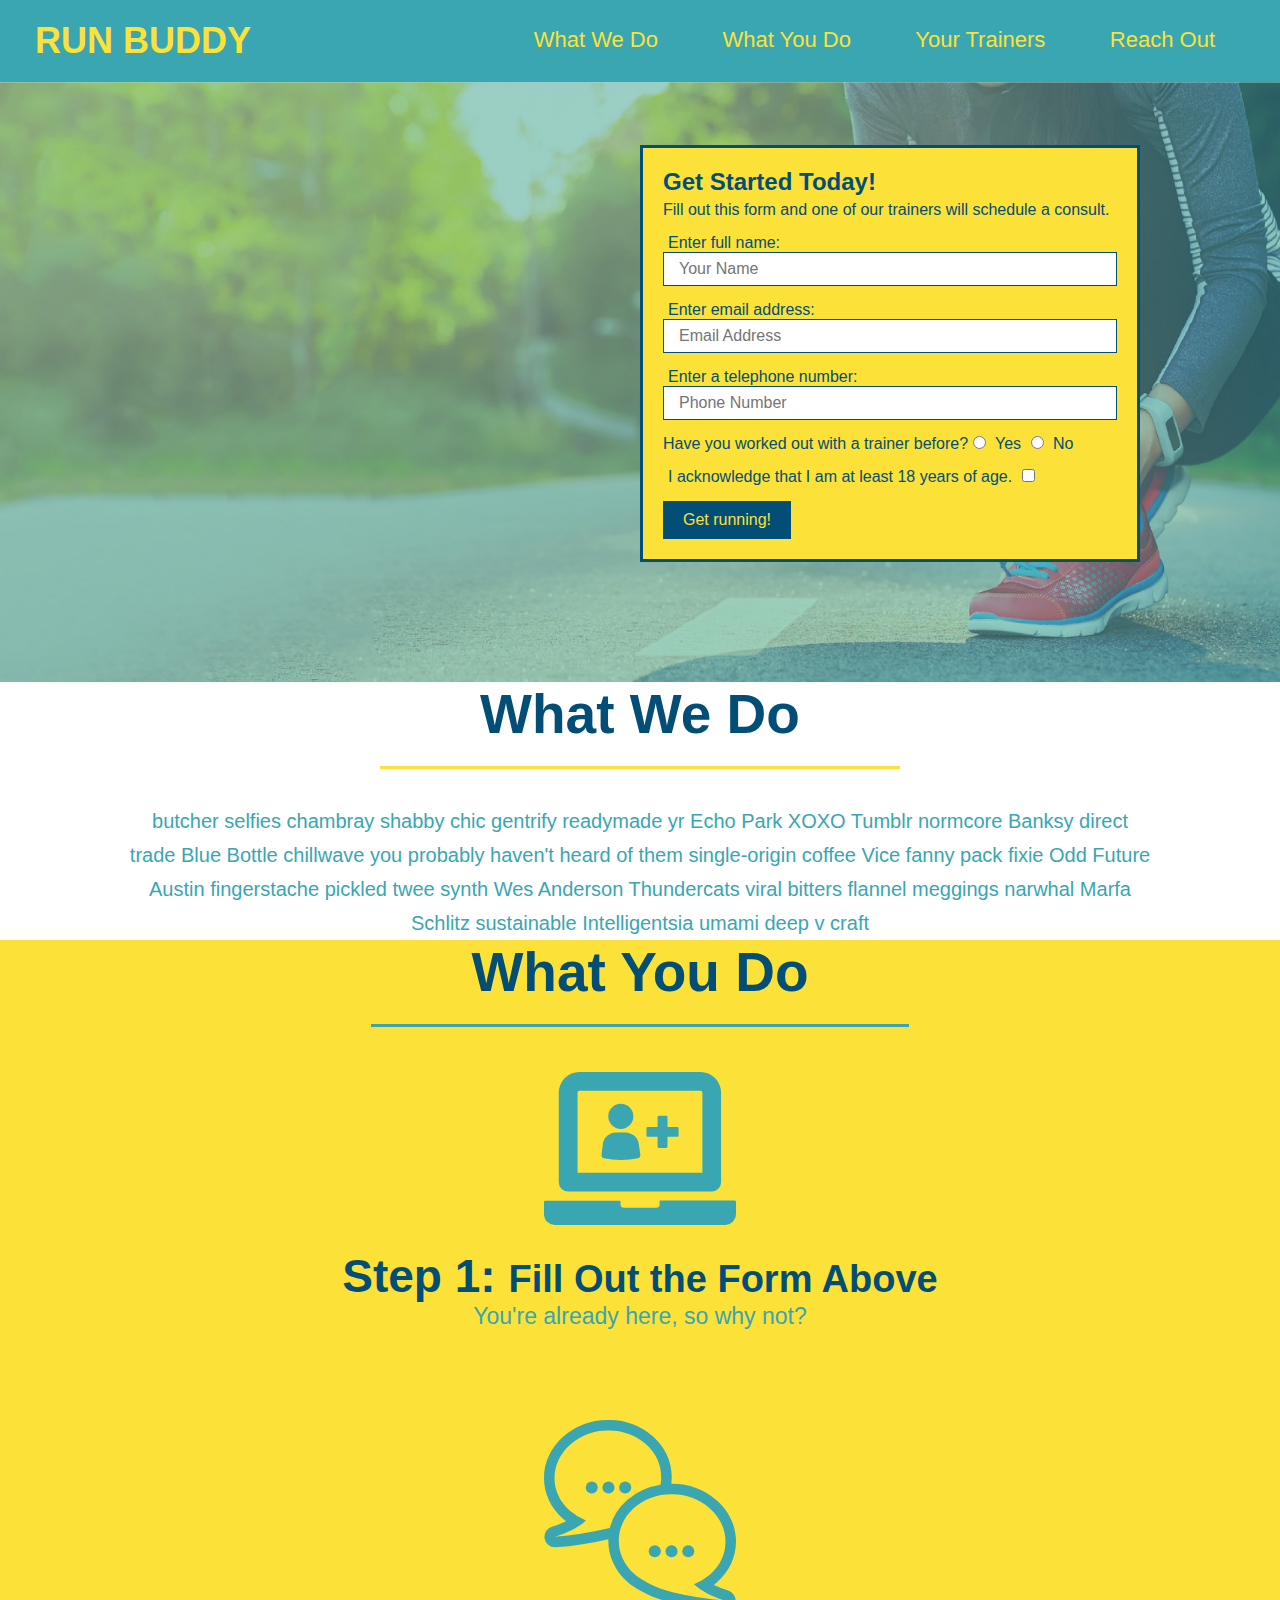
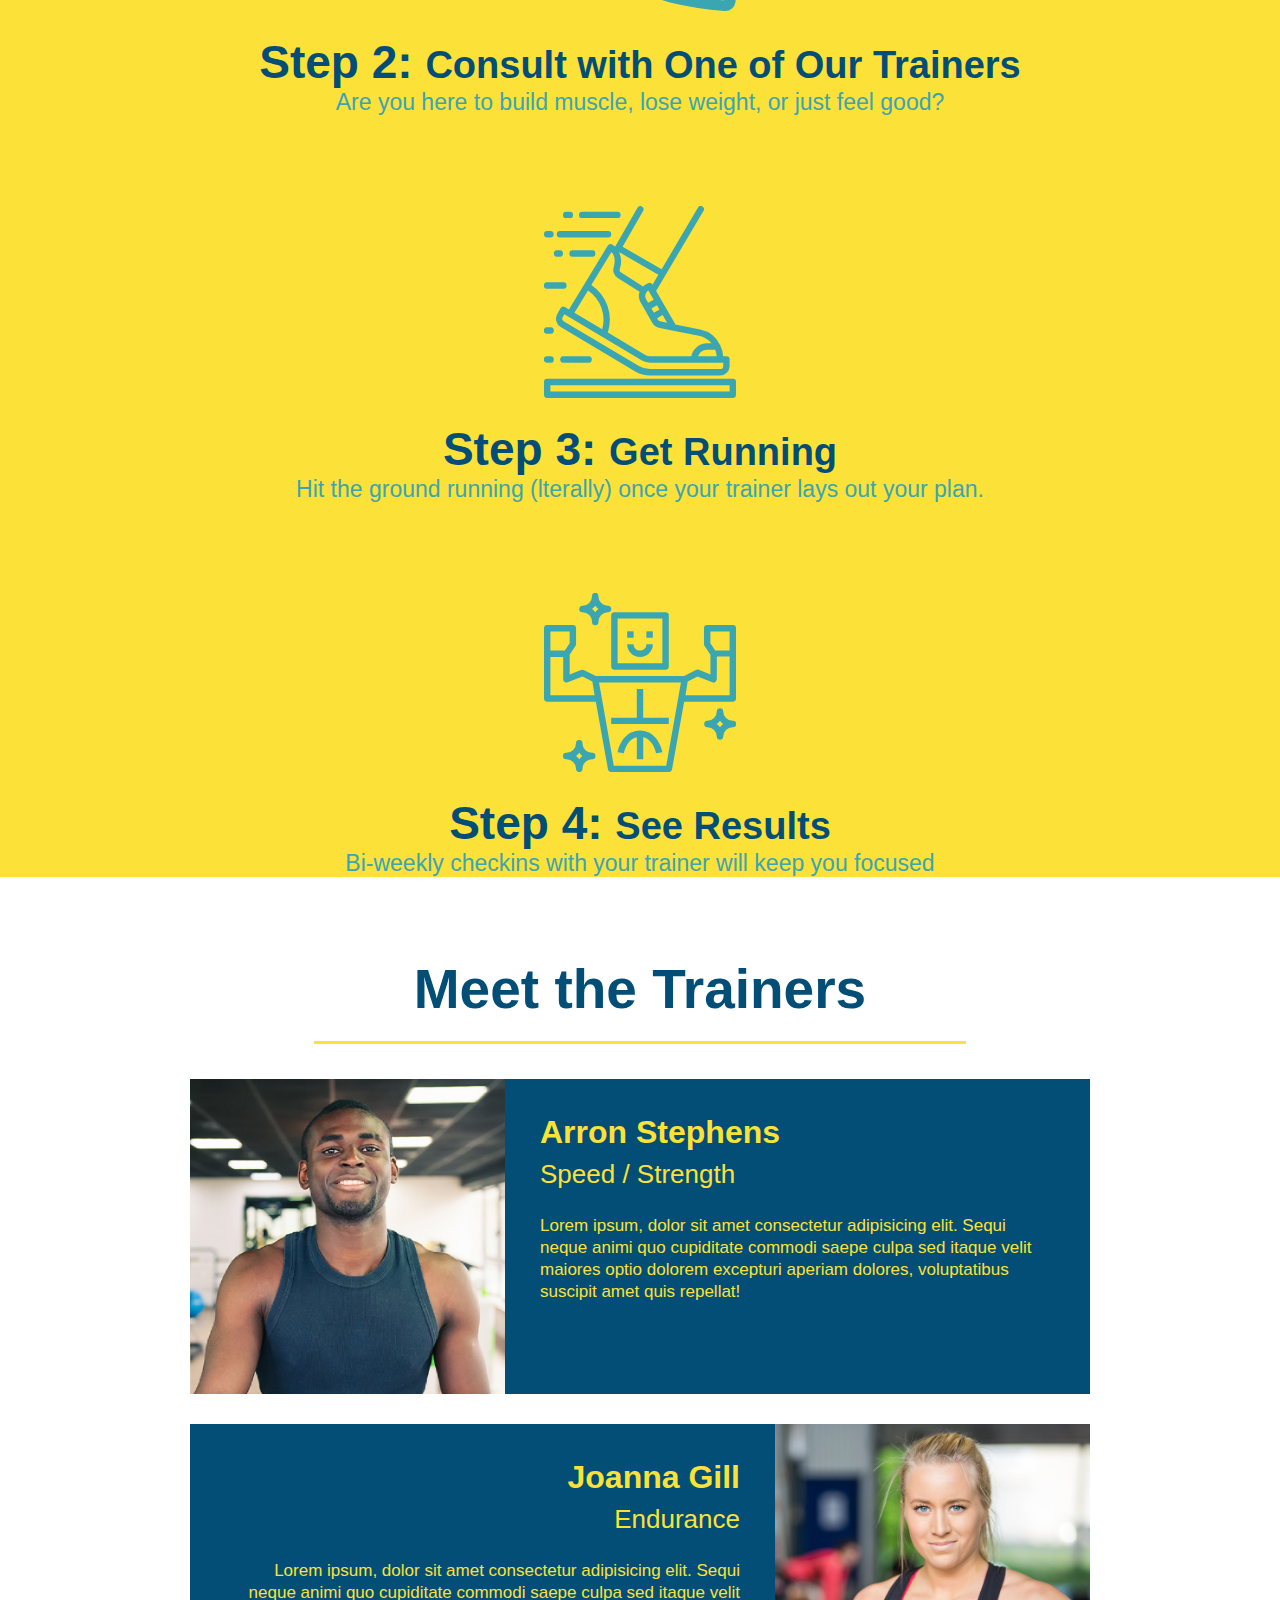
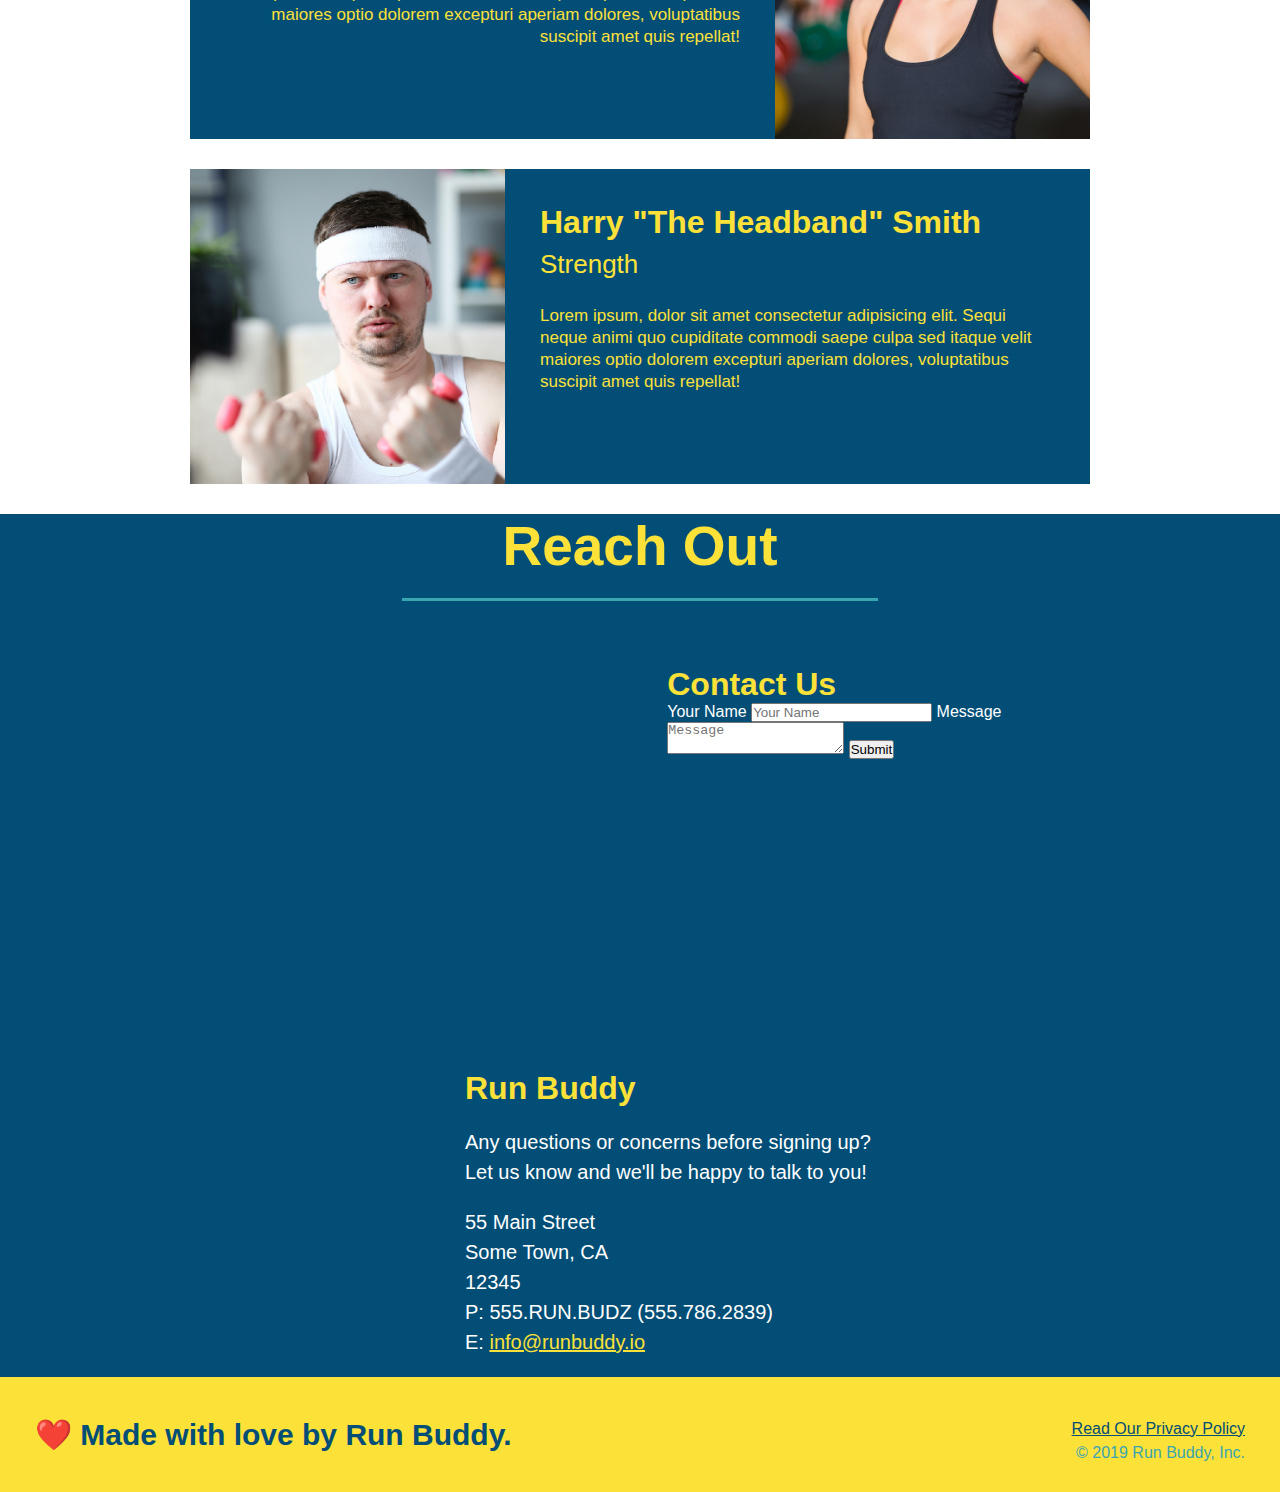
==== index.html @ d8ed541e "add contact form" ====
<!DOCTYPE html>
<html lang="en">

<head>
  <meta charset="UTF-8" />
  <title>Run Buddy</title>
  <link rel="stylesheet" href="assets/css/style.css" />
</head>

<body>
  <!-- navigation -->
  <header>
    <h1>
      <a href="/">
        RUN BUDDY
      </a>
    </h1>
    <nav>
      <!-- Unordered list element -->
      <ul>
        <!-- List item element-->
        <li>
          <!-- Anchor element -->
          <a href="#what-we-do">What We Do</a>
        </li>
        <li>
          <a href="#what-you-do">What You Do</a>
        </li>
        <li>
          <a href="#your-trainers">Your Trainers</a>
        </li>
        <li>
          <a href="#reach-out">Reach Out</a>
        </li>
      </ul>
    </nav>
  </header>

  <!-- hero section -->
  <section class="hero">
    <div class="hero-form">
      <h3>Get Started Today!</h3>
      <p>Fill out this form and one of our trainers will schedule a consult.</p>
      <form>
        <label for="name">Enter full name:</label>
        <input type="text" placeholder="Your Name" name="name" id="name" class="form-input" />
        <label for="email">Enter email address:</label>
        <input type="text" placeholder="Email Address" name="email" id="email" class="form-input" />
        <label for="phone">Enter a telephone number:</label>
        <input type="text" placeholder="Phone Number" name="phone" id="phone" class="form-input" />
        <p>
          Have you worked out with a trainer before?
          <input type="radio" name="trainer-confirm" id="trainer-yes" />
          <label for="trainer-yes">Yes</label>
          <input type="radio" name="trainer-confirm" id="trainer-no" />
          <label for="trainer-no">No</label>
        </p>
        <p>
          <label for="checkbox">
            I acknowledge that I am at least 18 years of age.
          </label>
          <input type="checkbox" name="age-confirm" id="checkbox" />
        </p>
        <button type="submit">
          Get running!
        </button>
      </form>
    </div>
  </section>
  <!-- end hero -->

  <!-- "what we do" section-->
  <section id="what-we-do" class="intro">
    <h2 class="section-title primary-border">What We Do</h2>
    <p>
      butcher selfies chambray shabby chic gentrify readymade yr Echo Park XOXO Tumblr normcore Banksy direct trade
      Blue Bottle chillwave you probably haven't heard of them single-origin coffee Vice fanny pack fixie Odd Future
      Austin fingerstache pickled twee synth Wes Anderson Thundercats viral bitters flannel meggings narwhal Marfa
      Schlitz sustainable Intelligentsia umami deep v craft
    </p>
  </section>

  <!-- "what you do" section-->
  <section id="what-you-do" class="steps">
    <h2 class="section-title secondary-border">What You Do</h2>

    <div>
      <img src="./assets/images/01-04-svgs/step-1.svg" alt="" />
      <h3>Step 1: <span>Fill Out the Form Above</span></h3>
      <p>You're already here, so why not?</p>
    </div>

    <div>
      <img src="./assets/images/01-04-svgs/step-2.svg" alt="">
      <h3>Step 2: <span>Consult with One of Our Trainers</span></h3>
      <p>Are you here to build muscle, lose weight, or just feel good?</p>
    </div>

    <div>
      <img src="./assets/images/01-04-svgs/step-3.svg" alt="">
      <h3>Step 3: <span>Get Running</span></h3>
      <p>Hit the ground running (lterally) once your trainer lays out your plan.</p>
    </div>

    <div>
      <img src="./assets/images/01-04-svgs/step-4.svg" alt="">
      <h3>Step 4: <span>See Results</span></h3>
      <p>Bi-weekly checkins with your trainer will keep you focused</p>
    </div>
  </section>

  <!-- "meet the trainers" section-->
  <section id="your-trainers" class="trainers">
    <h2 class="section-title primary-border">Meet the Trainers</h2>
    <article class="trainer">
      <img src="assets/images/01-04-svgs/trainer-1.jpg"
        alt="Arron Stephens in his workout clothes, ready to pump iron" />
      <div class="trainer-bio text-left">
        <h3>Arron Stephens</h3>
        <h4>Speed / Strength</h4>
        <p>
          Lorem ipsum, dolor sit amet consectetur adipisicing elit. Sequi neque animi quo cupiditate commodi saepe
          culpa sed
          itaque velit maiores optio dolorem excepturi aperiam dolores, voluptatibus suscipit amet quis repellat!
        </p>
      </div>
    </article>
    <!-- 2nd trainer bio -->
    <section class="trainer">
      <div class="trainer-bio text-right">
        <h3>Joanna Gill</h3>
        <h4>Endurance</h4>
        <p>
          Lorem ipsum, dolor sit amet consectetur adipisicing elit. Sequi neque animi quo cupiditate commodi saepe culpa
          sed
          itaque velit maiores optio dolorem excepturi aperiam dolores, voluptatibus suscipit amet quis repellat!
        </p>
      </div>
      <img src="assets/images/01-04-svgs/trainer-2.jpg" alt="Joanna Gill cooling off after a workout">
    </section>
    <!-- 3rd trainer info -->
    <article class="trainer">
      <img src="assets/images/01-04-svgs/trainer-3.jpg"
        alt="Harry Smith wearing a headband and lifting comically small pink weights" />
      <div class="trainer-bio text-left">
        <h3>Harry "The Headband" Smith</h3>
        <h4>Strength</h4>
        <p>
          Lorem ipsum, dolor sit amet consectetur adipisicing elit. Sequi neque animi quo cupiditate commodi saepe
          culpa sed
          itaque velit maiores optio dolorem excepturi aperiam dolores, voluptatibus suscipit amet quis repellat!
        </p>
      </div>
    </article>
  </section>

  <!-- "reach out" section-->
  <section id="reach-out" class="contact">
    <h2 class="section-title secondary-border">Reach Out</h2>
    <div class="contact-info">
      <iframe
        src="https://www.google.com/maps/embed?pb=!1m18!1m12!1m3!1d3022.6173560726875!2d-73.9878530850712!3d40.748444543322925!2m3!1f0!2f0!3f0!3m2!1i1024!2i768!4f13.1!3m3!1m2!1s0x89c259a9b3117469%3A0xd134e199a405a163!2sEmpire%20State%20Building!5e0!3m2!1sen!2sus!4v1633830940502!5m2!1sen!2sus"
        style="border:0;" allowfullscreen="" loading="lazy">
      </iframe>
      <div class="contact-form">
        <h3>Contact Us</h3>
        <form>
          <label for="contact-name">Your Name</label>
          <input type="text" id="contact-name" placeholder="Your Name" />

          <label for="contact-message">Message</label>
          <textarea id="contact-message" placeholder="Message"></textarea>

          <button type="submit">Submit</button>
        </form>
      </div>
      <div>
        <h3>Run Buddy</h3>
        <p>
          Any questions or concerns before signing up?
          <br />
          Let us know and we'll be happy to talk to you!
        </p>
        <address>
          55 Main Street <br />
          Some Town, CA <br />
          12345<br />
          P: 555.RUN.BUDZ (555.786.2839)<br />
          E: <a href="mailto:info@runbuddy.io">info@runbuddy.io</a>
        </address>
      </div>
    </div>
  </section>

  <!-- footer -->
  <footer>
    <h2>❤️ Made with love by Run Buddy.</h2>
    <div>
      <a href="./privacy-policy.html">Read Our Privacy Policy</a><br />
      &copy; 2019 Run Buddy, Inc.
    </div>
  </footer>
  <div class="DS_Store"></div>
</body>

</html>
---- assets/css/style.css ----
*{
    margin: 0;
    padding: 0;
    box-sizing: border-box;
}

body {
    color: #39a6b2;
    font-family: Helvetica, Arial, Helvetica, sans-serif;    
}
header{
    padding: 20px 35px;
    background-color: #39a6b2;
}
header h1{
    font-weight: bold;
    font-size: 36px;
    color: #fce138;
    margin: 0;
    display: inline; 
}

header a{
    text-decoration: none;
    color:#fce138;
}

header nav{
    float: right;
    margin:7px 0;
}

header nav ul li{
    display: inline;
}

header nav ul li a{
    margin: 0 30px;
    font-weight: lighter;
    font-size: 22px;
}

footer{
    background: #fce138;
    width: 100%;
    padding: 40px 35px;
}

footer h2{
    display: inline;
    color: #024e76;
    font-size: 30px;
    margin: 0;
}

footer div{
    float: right;
    line-height: 1.5;
    text-align: right;
}

footer a{
    color: #024e76;
}

/* Hero Style Start */
.hero {
    background-image: url('../images/hero-bg.jpeg');
    height: 600px;
    background-size: cover;
    background-position: center;
    position: relative;
}
/* Hero Style End */

/* hero form */
.hero-form {
    border: 3px solid #024e76;
    background-color: #fce138;
    padding: 20px;
    width: 500px;
    color: #024e76;
    position: absolute;
    bottom: 120px;
    right: 140px;
  }

.hero-form h3{
    font-size: 24px;
    margin: 0%;
}

.hero-form p{
    margin: 5px 0 15px 0;
}

.form-input {
    border: 1px solid #024e76;
    display: block;
    padding: 7px 15px;
    font-size: 16px;
    color: #024e76;
    width: 100%;
    margin-bottom: 15px;  
}

.hero-form label {
    margin: 0 5px;
}

.hero-form button {
  color: #fce138;
  background-color: #024e76;
  border: none;
  padding: 10px 20px;
  font-size: 16px;
}

.intro {
    text-align: center;
}

.intro p {
    line-height: 1.7;
    color: #39a6b2;
    width: 80%;
    font-size: 20px;
    margin: 0 auto;
}

.steps {
    text-align: center;
    background: #fce138;
}

.steps div {
    margin-bottom: 80px;
}

.steps img {
    width: 15%;
    margin: 10px 0;
}

.steps h3 {
    color:#024e76;
    font-size: 46px;
    margin-top: 10px;
}

.steps p {
    color: #39a6b2;
    font-size: 23px;
}

.steps span {
    font-size: 38px;
}

.section-title {
    font-size: 55px;
    color: #024e76;
    margin-bottom: 35px;
    padding: 0 100px 20px 100px;
    display: inline-block;
    border-bottom: 3px solid;
  }

  .primary-border {
    border-color: #fce138;
  }
  
  .secondary-border {
    border-color: #39a6b2;
  }
  
  .trainers {
    text-align: center;
}

  .trainer {
      width: 900px;
      margin: 0 auto 30px auto;
      background: #024e76;
      color: #fce138;
      overflow: auto;
  }

  .trainer img {
      width: 35%;
      float: left;
  }

  .trainer-bio {
    padding: 35px;
    float: left;
    width: 65%;
  }

  .trainer-bio h3 {
      font-size: 32px;
      margin-bottom: 8px;
  }

  .trainer-bio h4 {
      font-weight: lighter;
      font-size: 26px;
      margin-bottom: 25px;

  }

  .trainer-bio p {
      font-size: 17px;
      line-height: 1.3;
  }

  .text-left {
    text-align: left;
}

.text-right {
    text-align: right;
}
/* reach out section starts */
  .contact {
    text-align: center;  
    background-color: #024e76;
      
  }

   .contact h2{
       color: #fce138;
   }

   .contact-info iframe{
    width: 400px;
    height: 400px;
   }
       
    .contact-info div{
    width: 410px;
    display: inline-block;
    vertical-align: top;
    text-align: left;
    margin: 30px 0 0 60px;
    color: white;
   }

   .contact-info h3 {
    color: #fce138;
    font-size: 32px;
  }

  .contact-info p, 
  .contact-info address {
    margin: 20px 0;
    line-height: 1.5;
    font-size: 20px;
    font-style: normal;
  }

  .contact-info a {
    color: #fce138;
  }
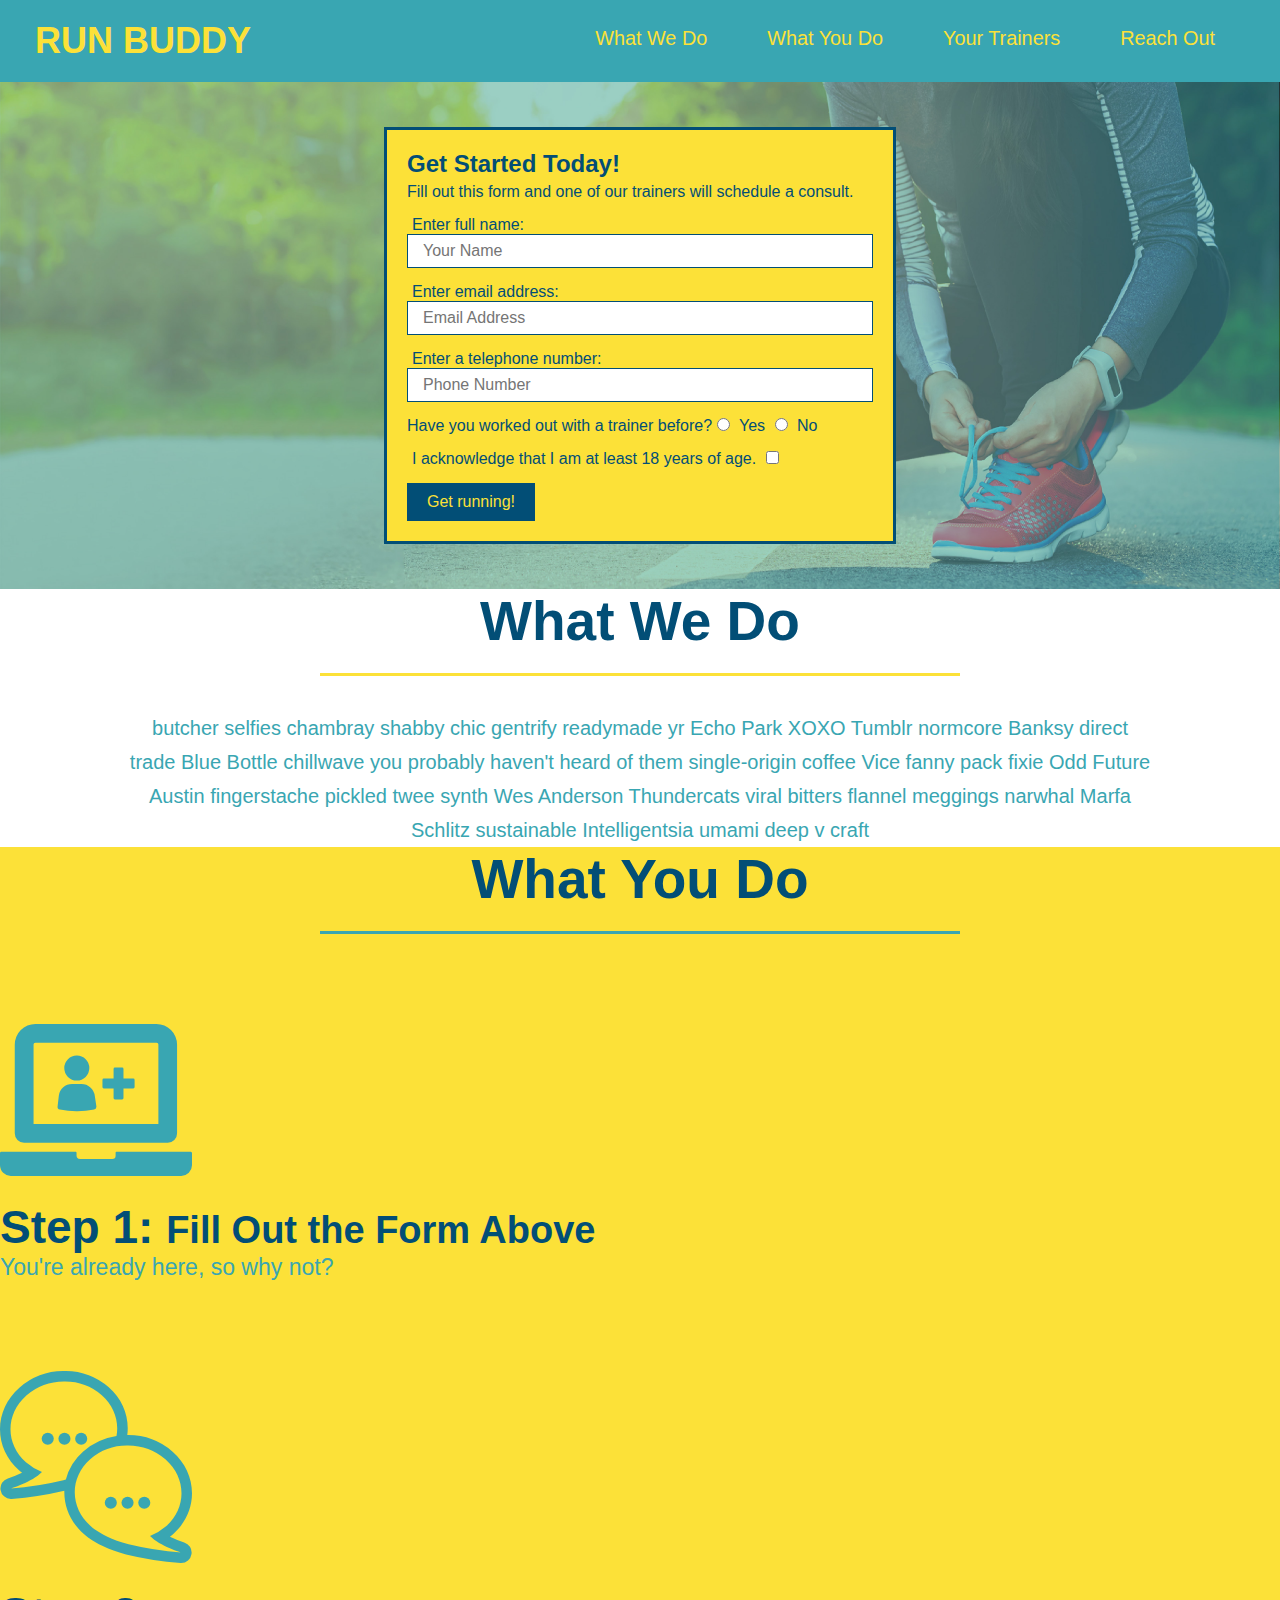
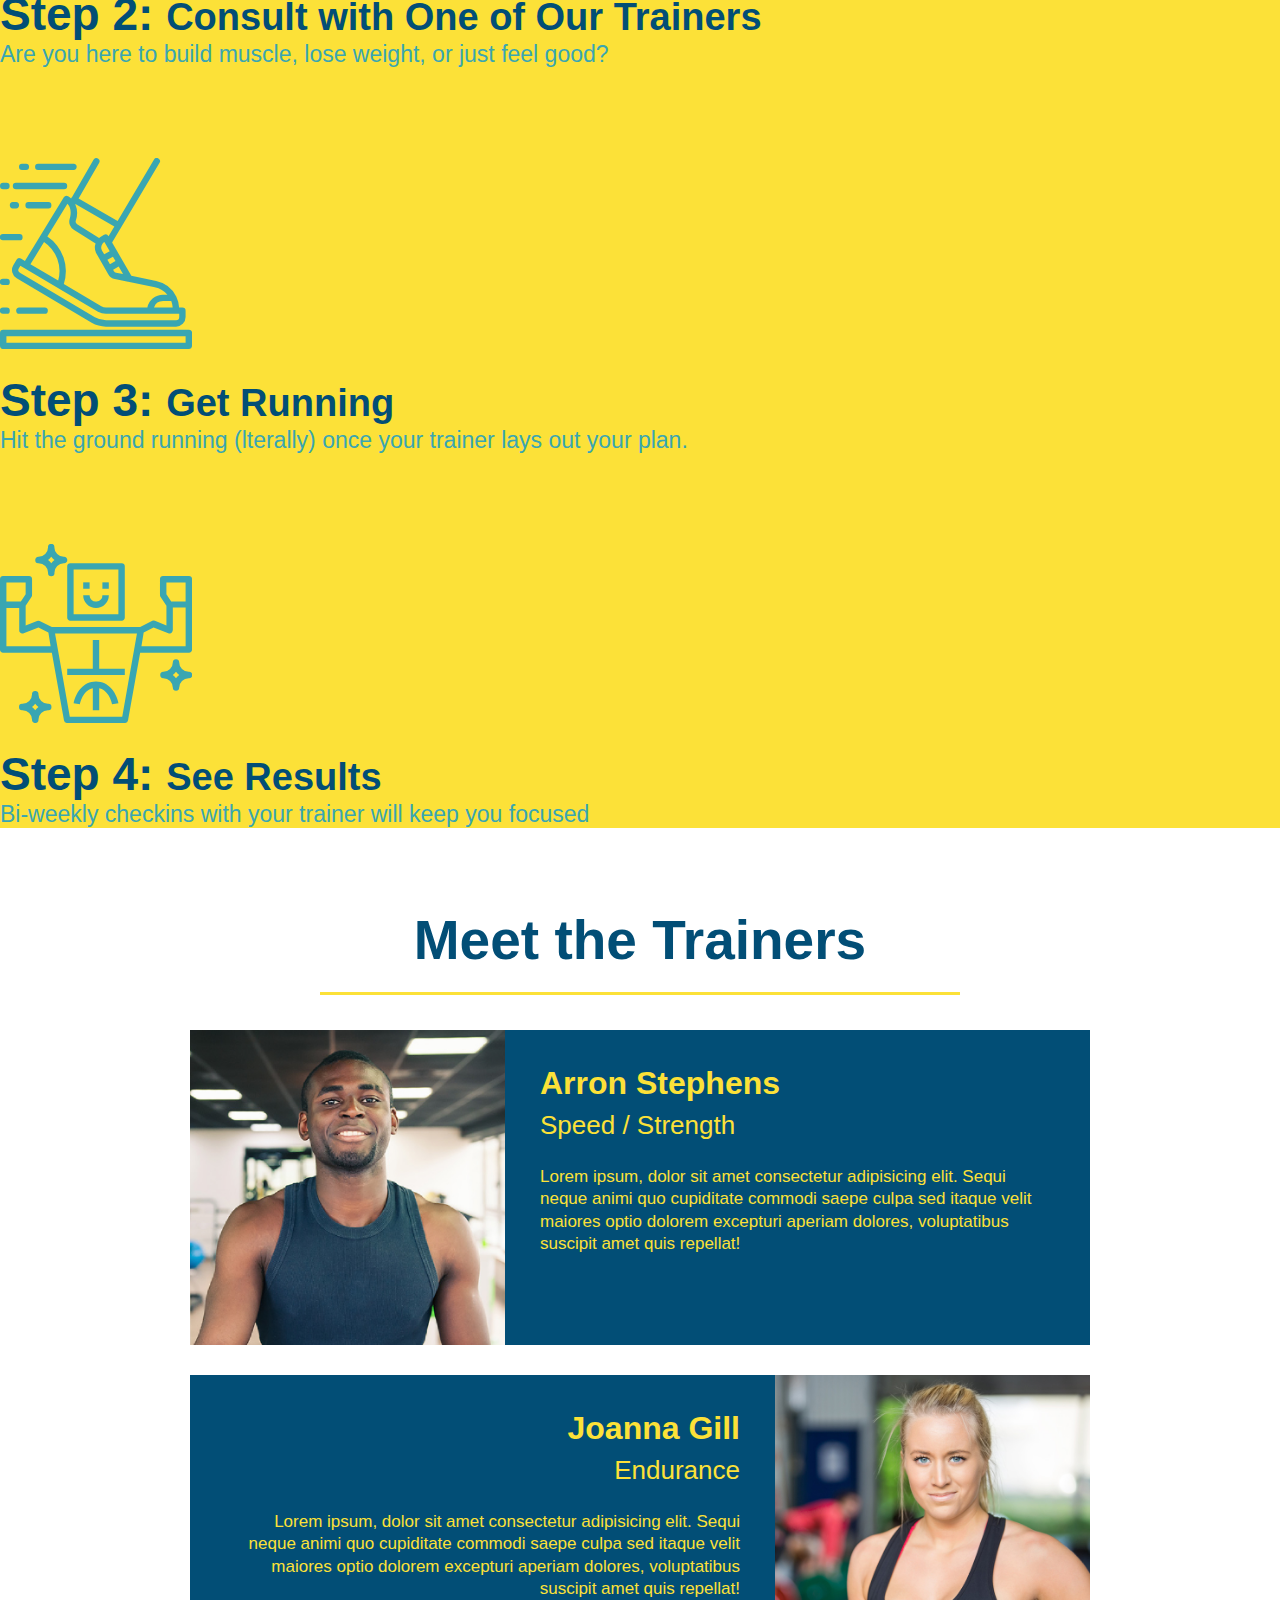
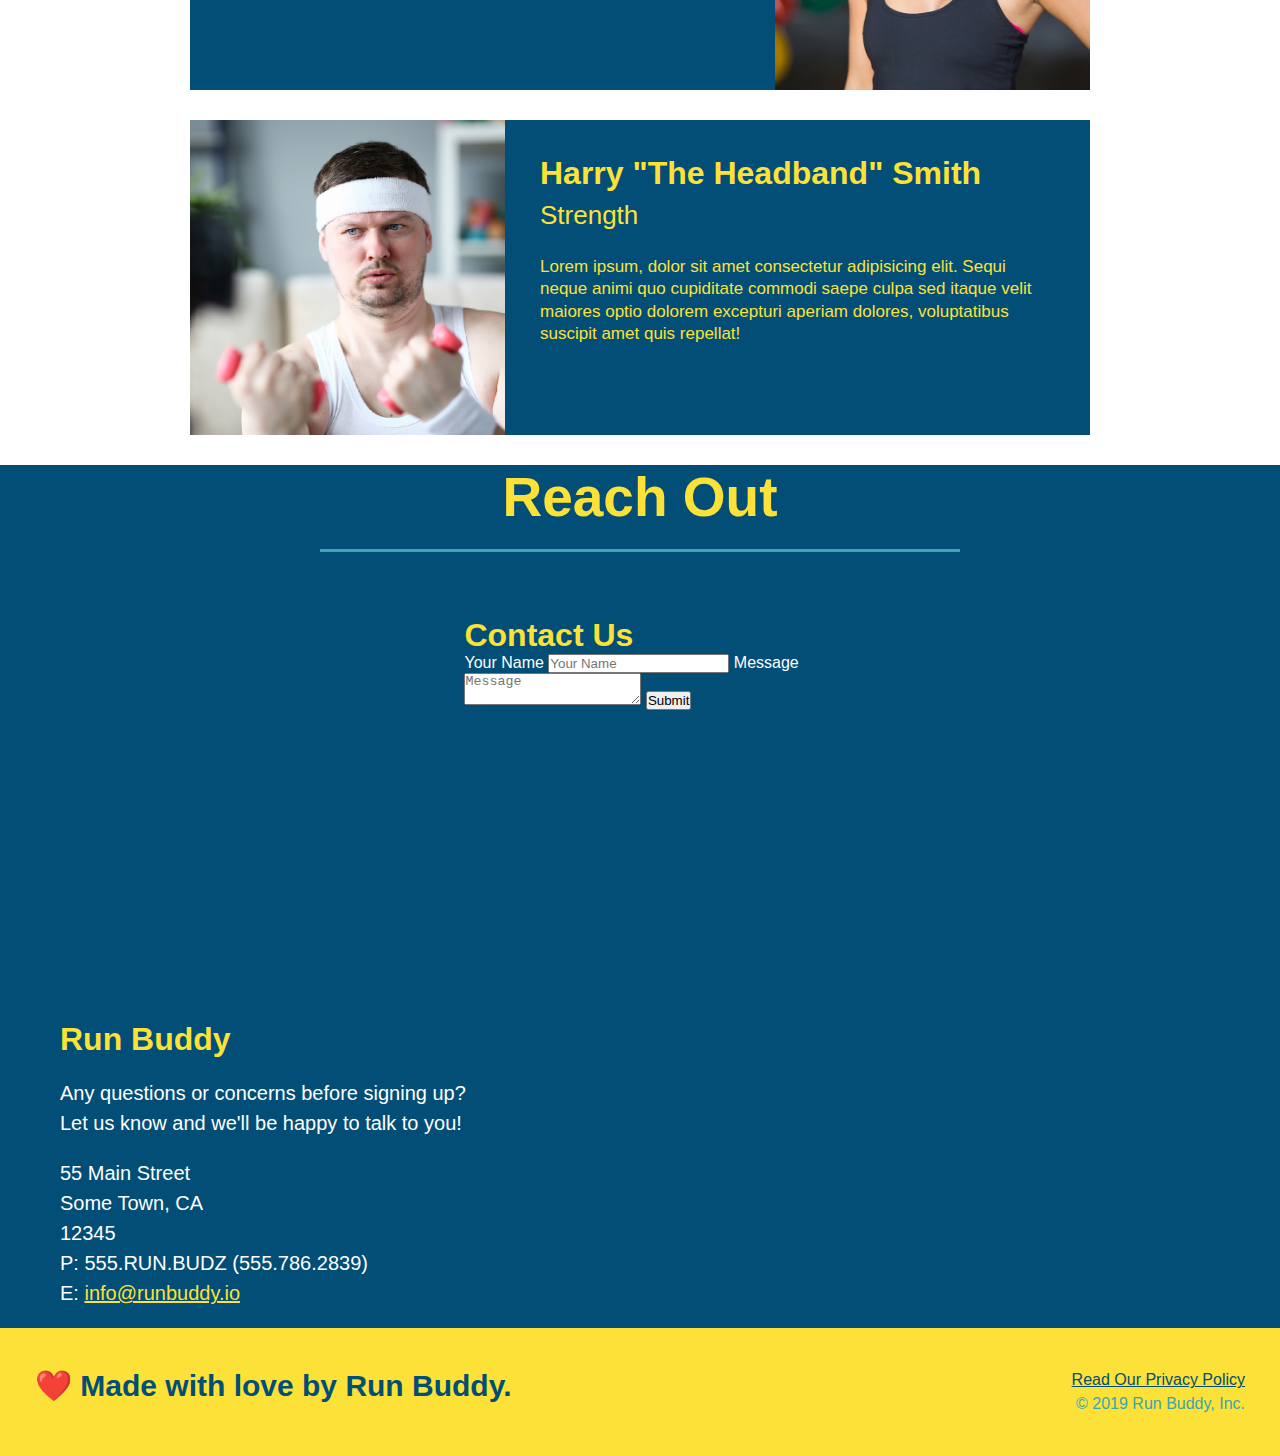
==== commit 98355c67: "added flex to center section" ====
--- a/index.html
+++ b/index.html
@@ -71,19 +71,24 @@
 
   <!-- "what we do" section-->
   <section id="what-we-do" class="intro">
-    <h2 class="section-title primary-border">What We Do</h2>
-    <p>
-      butcher selfies chambray shabby chic gentrify readymade yr Echo Park XOXO Tumblr normcore Banksy direct trade
-      Blue Bottle chillwave you probably haven't heard of them single-origin coffee Vice fanny pack fixie Odd Future
-      Austin fingerstache pickled twee synth Wes Anderson Thundercats viral bitters flannel meggings narwhal Marfa
-      Schlitz sustainable Intelligentsia umami deep v craft
-    </p>
+    <div class="flex row">
+      <h2 class="section-title primary-border">What We Do</h2>
+      <div class="flex-row">
+      <p>
+        butcher selfies chambray shabby chic gentrify readymade yr Echo Park XOXO Tumblr normcore Banksy direct trade
+        Blue Bottle chillwave you probably haven't heard of them single-origin coffee Vice fanny pack fixie Odd Future
+        Austin fingerstache pickled twee synth Wes Anderson Thundercats viral bitters flannel meggings narwhal Marfa
+        Schlitz sustainable Intelligentsia umami deep v craft
+      </p>
+    </div>
+    </div>
   </section>
 
   <!-- "what you do" section-->
   <section id="what-you-do" class="steps">
-    <h2 class="section-title secondary-border">What You Do</h2>
-
+    <div class="flex row">
+      <h2 class="section-title secondary-border">What You Do</h2>
+    </div>
     <div>
       <img src="./assets/images/01-04-svgs/step-1.svg" alt="" />
       <h3>Step 1: <span>Fill Out the Form Above</span></h3>
@@ -111,7 +116,9 @@
 
   <!-- "meet the trainers" section-->
   <section id="your-trainers" class="trainers">
-    <h2 class="section-title primary-border">Meet the Trainers</h2>
+    <div class="flex-row">
+      <h2 class="section-title primary-border">Meet the Trainers</h2>
+    </div>
     <article class="trainer">
       <img src="assets/images/01-04-svgs/trainer-1.jpg"
         alt="Arron Stephens in his workout clothes, ready to pump iron" />
@@ -156,7 +163,9 @@
 
   <!-- "reach out" section-->
   <section id="reach-out" class="contact">
-    <h2 class="section-title secondary-border">Reach Out</h2>
+    <div class="flex-row">
+      <h2 class="section-title secondary-border">Reach Out</h2>
+    </div>
     <div class="contact-info">
       <iframe
         src="https://www.google.com/maps/embed?pb=!1m18!1m12!1m3!1d3022.6173560726875!2d-73.9878530850712!3d40.748444543322925!2m3!1f0!2f0!3f0!3m2!1i1024!2i768!4f13.1!3m3!1m2!1s0x89c259a9b3117469%3A0xd134e199a405a163!2sEmpire%20State%20Building!5e0!3m2!1sen!2sus!4v1633830940502!5m2!1sen!2sus"
--- a/assets/css/style.css
+++ b/assets/css/style.css
@@ -11,13 +11,16 @@
 header{
     padding: 20px 35px;
     background-color: #39a6b2;
+    display: flex;
+    justify-content: space-between;
+    flex-wrap: wrap;
 }
 header h1{
     font-weight: bold;
     font-size: 36px;
     color: #fce138;
     margin: 0;
-    display: inline; 
+
 }
 
 header a{
@@ -26,35 +29,40 @@
 }
 
 header nav{
-    float: right;
     margin:7px 0;
-}
-
-header nav ul li{
-    display: inline;
+
+}
+
+header nav ul {
+    display: flex;
+    flex-wrap: wrap;
+    justify-content: space-between;
+    align-items: center;
+    list-style: none;
 }
 
 header nav ul li a{
     margin: 0 30px;
     font-weight: lighter;
-    font-size: 22px;
+    font-size: 1.55vw;
 }
 
 footer{
+    display: flex;
+    justify-content: space-between;
+    flex-wrap: wrap;
     background: #fce138;
     width: 100%;
     padding: 40px 35px;
 }
 
 footer h2{
-    display: inline;
     color: #024e76;
     font-size: 30px;
     margin: 0;
 }
 
 footer div{
-    float: right;
     line-height: 1.5;
     text-align: right;
 }
@@ -65,11 +73,21 @@
 
 /* Hero Style Start */
 .hero {
+    display: flex;
+    justify-content: center;
+    flex-wrap: wrap;
     background-image: url('../images/hero-bg.jpeg');
-    height: 600px;
     background-size: cover;
     background-position: center;
-    position: relative;
+    display: flex;
+    justify-content: center;
+    flex-wrap: wrap;   
+}
+
+.hero-cta h2{
+    font-style: italic;
+    font-size: 55px;
+    color: #fce138;
 }
 /* Hero Style End */
 
@@ -78,11 +96,9 @@
     border: 3px solid #024e76;
     background-color: #fce138;
     padding: 20px;
-    width: 500px;
-    color: #024e76;
-    position: absolute;
-    bottom: 120px;
-    right: 140px;
+    color: #024e76;
+    width: 40%;
+    margin: 3.5%;
   }
 
 .hero-form h3{
@@ -116,9 +132,6 @@
   font-size: 16px;
 }
 
-.intro {
-    text-align: center;
-}
 
 .intro p {
     line-height: 1.7;
@@ -126,10 +139,10 @@
     width: 80%;
     font-size: 20px;
     margin: 0 auto;
+    text-align: center;
 }
 
 .steps {
-    text-align: center;
     background: #fce138;
 }
 
@@ -160,10 +173,11 @@
 .section-title {
     font-size: 55px;
     color: #024e76;
-    margin-bottom: 35px;
-    padding: 0 100px 20px 100px;
-    display: inline-block;
     border-bottom: 3px solid;
+    padding-bottom: 20px;
+    text-align: center;
+    margin: 0 auto 35px auto;
+    width: 50%
   }
 
   .primary-border {
@@ -175,7 +189,7 @@
   }
   
   .trainers {
-    text-align: center;
+
 }
 
   .trainer {
@@ -221,9 +235,12 @@
 .text-right {
     text-align: right;
 }
+
+.flex-row {
+    display: flex;
+}
 /* reach out section starts */
-  .contact {
-    text-align: center;  
+  .contact { 
     background-color: #024e76;
       
   }
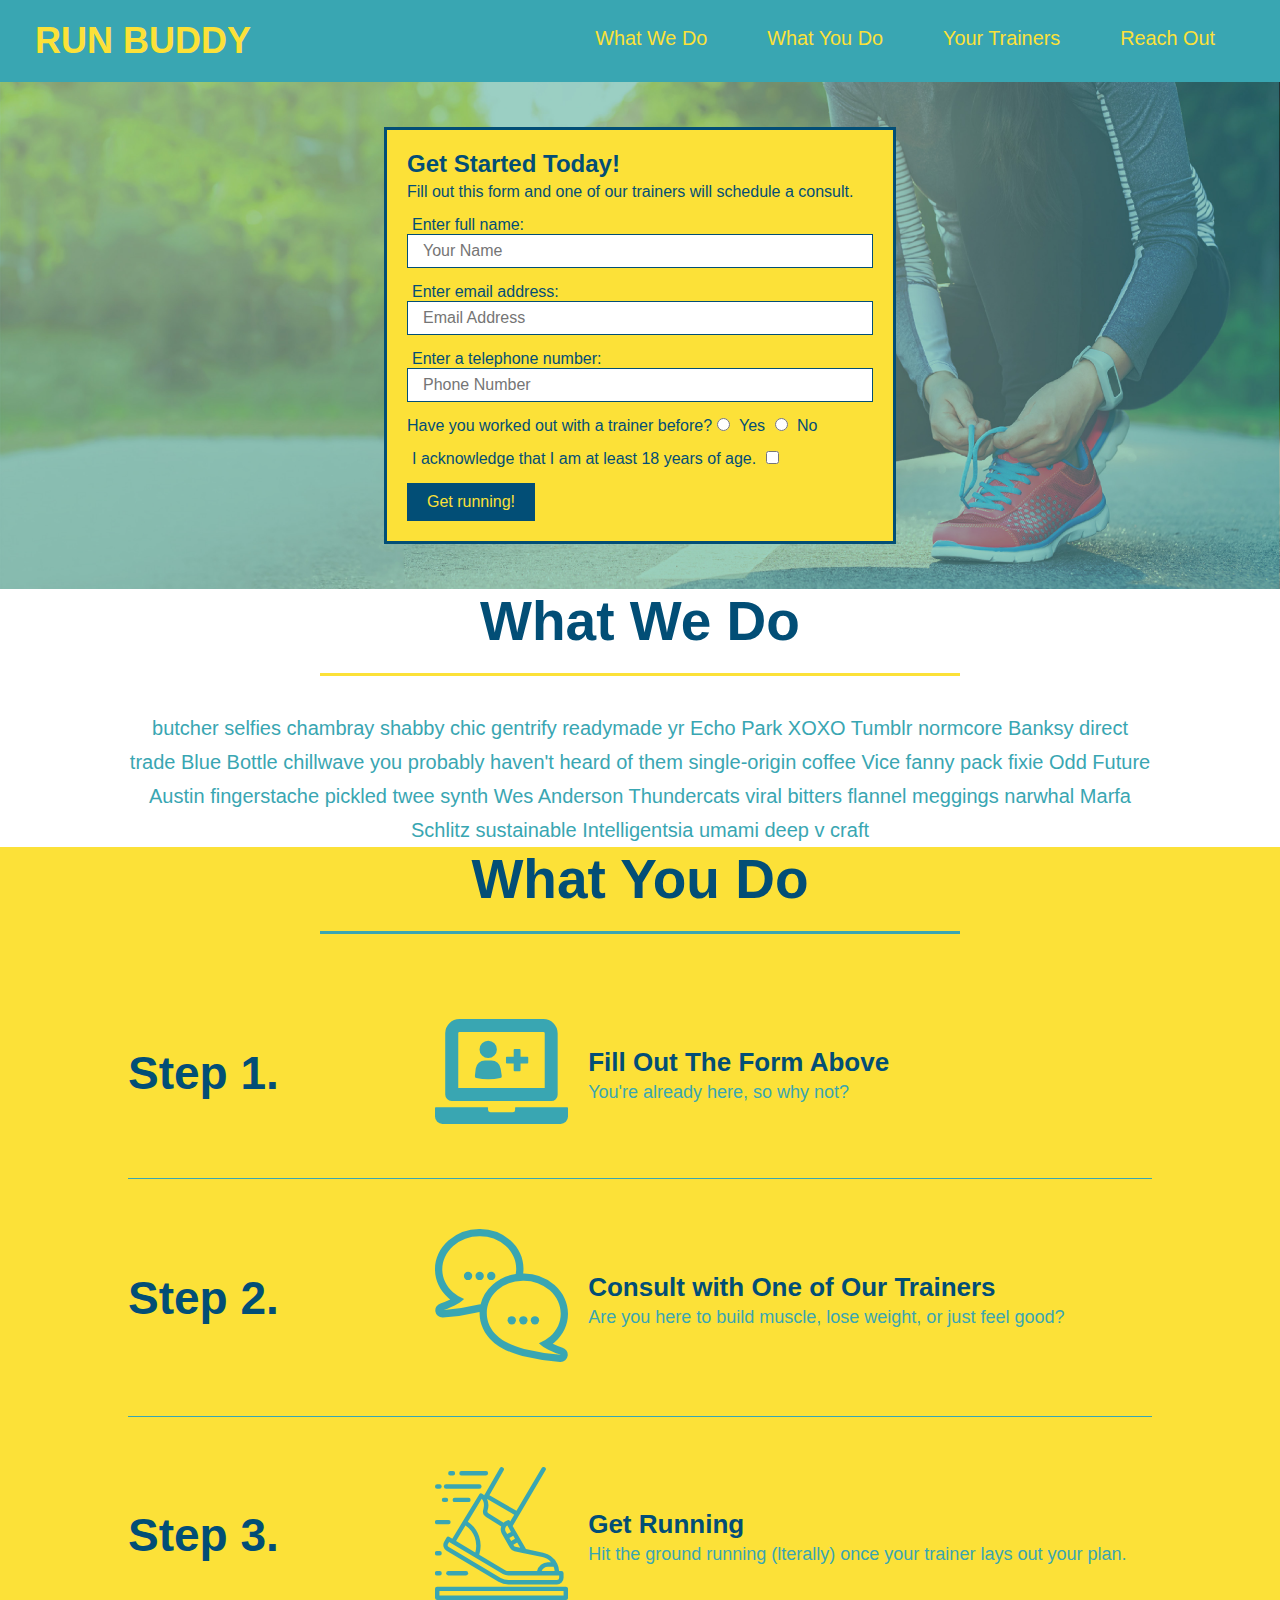
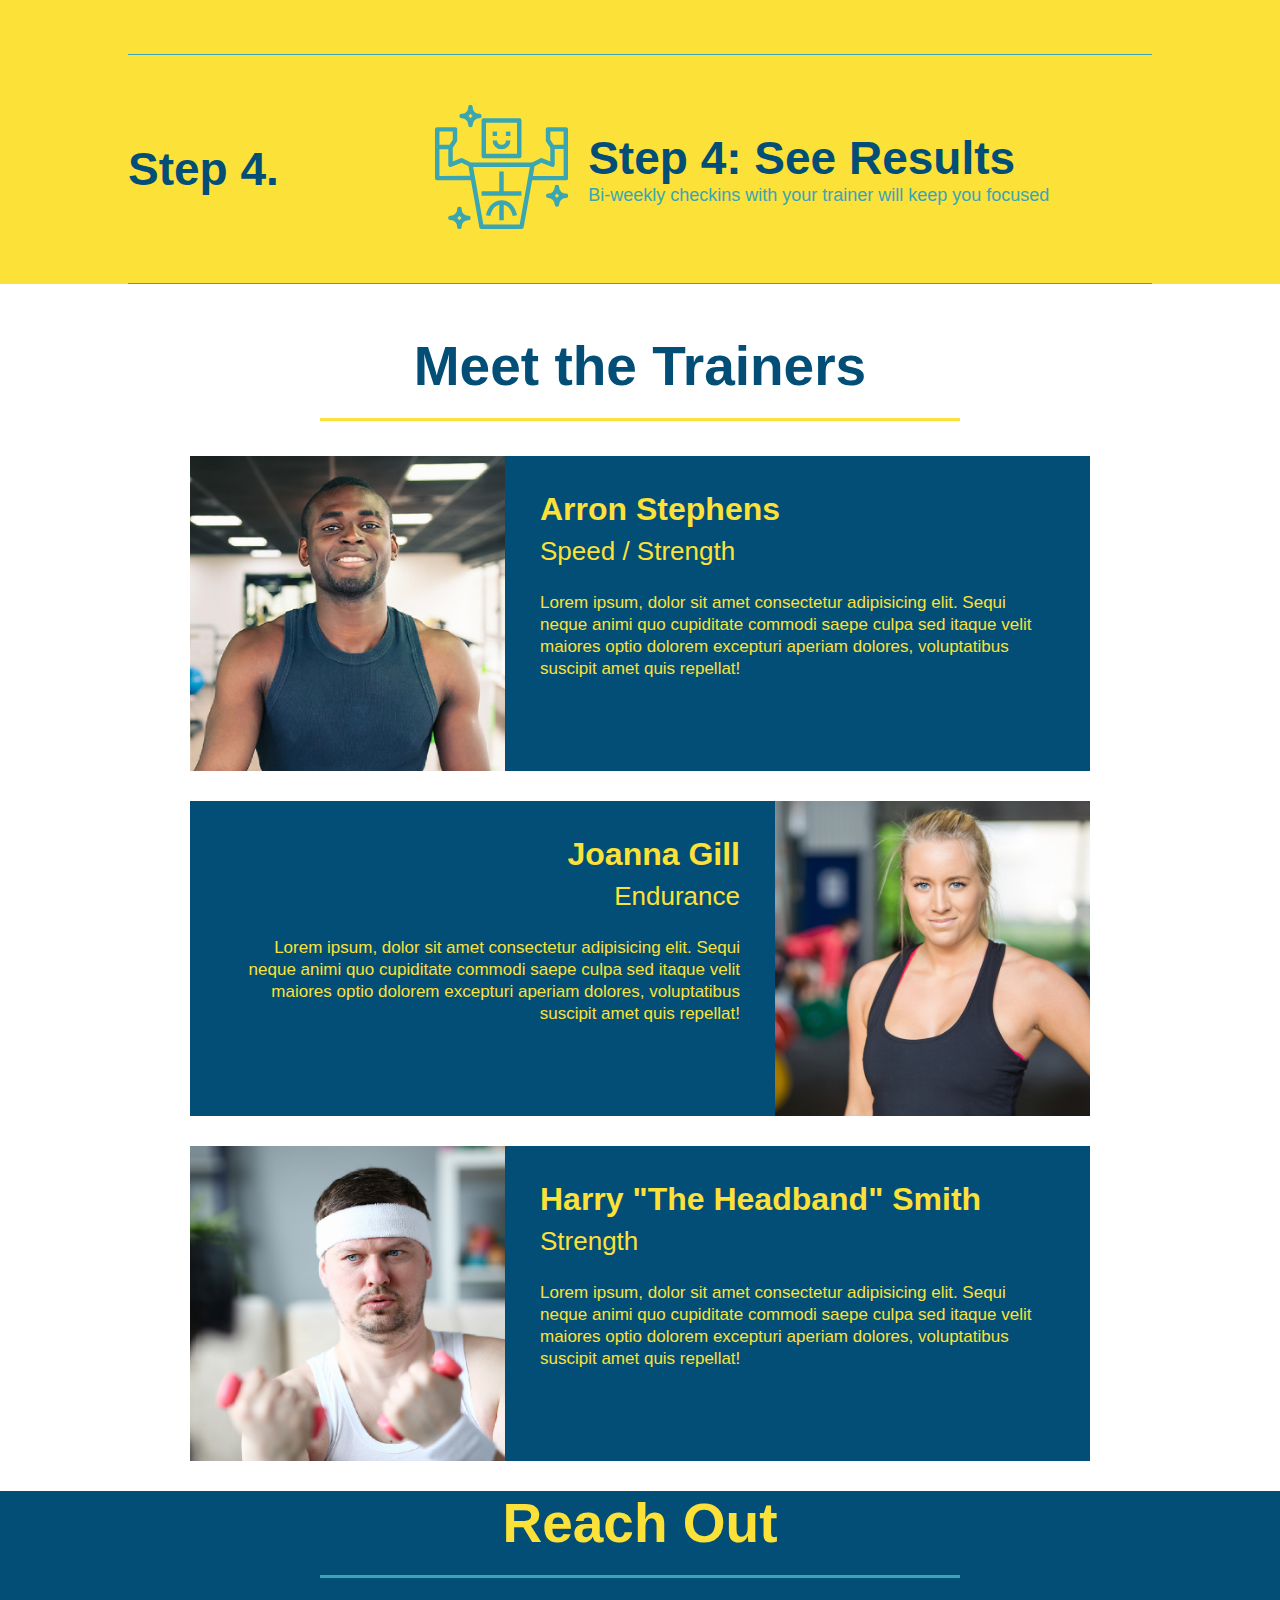
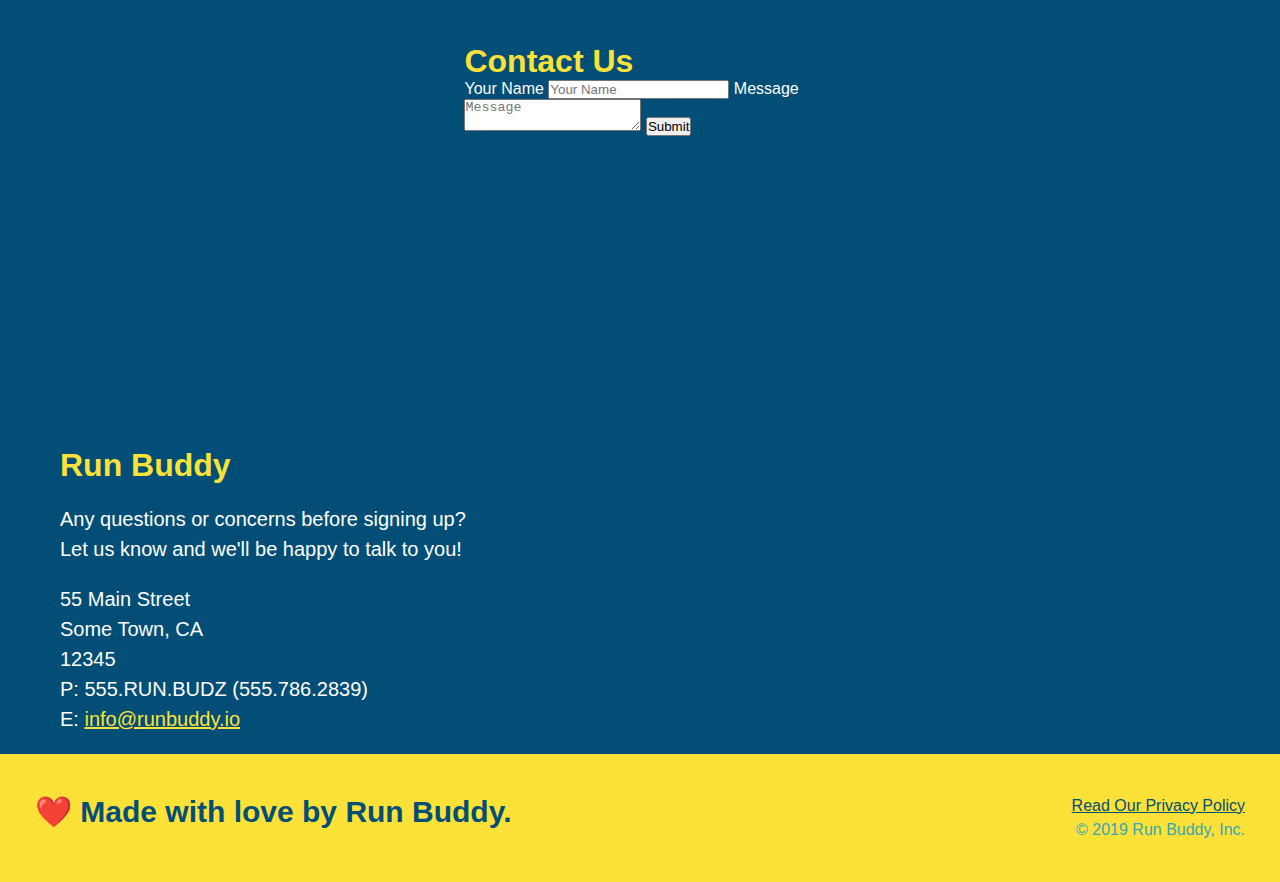
==== commit ad58df2b: "add flexbox to the steps" ====
--- a/index.html
+++ b/index.html
@@ -74,43 +74,73 @@
     <div class="flex row">
       <h2 class="section-title primary-border">What We Do</h2>
       <div class="flex-row">
-      <p>
-        butcher selfies chambray shabby chic gentrify readymade yr Echo Park XOXO Tumblr normcore Banksy direct trade
-        Blue Bottle chillwave you probably haven't heard of them single-origin coffee Vice fanny pack fixie Odd Future
-        Austin fingerstache pickled twee synth Wes Anderson Thundercats viral bitters flannel meggings narwhal Marfa
-        Schlitz sustainable Intelligentsia umami deep v craft
-      </p>
-    </div>
+        <p>
+          butcher selfies chambray shabby chic gentrify readymade yr Echo Park XOXO Tumblr normcore Banksy direct trade
+          Blue Bottle chillwave you probably haven't heard of them single-origin coffee Vice fanny pack fixie Odd Future
+          Austin fingerstache pickled twee synth Wes Anderson Thundercats viral bitters flannel meggings narwhal Marfa
+          Schlitz sustainable Intelligentsia umami deep v craft
+        </p>
+      </div>
     </div>
   </section>
 
   <!-- "what you do" section-->
   <section id="what-you-do" class="steps">
-    <div class="flex row">
-      <h2 class="section-title secondary-border">What You Do</h2>
-    </div>
-    <div>
-      <img src="./assets/images/01-04-svgs/step-1.svg" alt="" />
-      <h3>Step 1: <span>Fill Out the Form Above</span></h3>
-      <p>You're already here, so why not?</p>
-    </div>
-
-    <div>
-      <img src="./assets/images/01-04-svgs/step-2.svg" alt="">
-      <h3>Step 2: <span>Consult with One of Our Trainers</span></h3>
-      <p>Are you here to build muscle, lose weight, or just feel good?</p>
-    </div>
-
-    <div>
-      <img src="./assets/images/01-04-svgs/step-3.svg" alt="">
-      <h3>Step 3: <span>Get Running</span></h3>
-      <p>Hit the ground running (lterally) once your trainer lays out your plan.</p>
-    </div>
-
-    <div>
-      <img src="./assets/images/01-04-svgs/step-4.svg" alt="">
-      <h3>Step 4: <span>See Results</span></h3>
-      <p>Bi-weekly checkins with your trainer will keep you focused</p>
+    <div class="flex-row">
+      <h2 class="section-title secondary-border">
+        What You Do
+      </h2>
+    </div>
+    <div class="step">
+      <h3>Step 1. </h3>
+      <div class="step-info">
+        <div class="step-img">
+          <img src="./assets/images/01-04-svgs/step-1.svg" alt="" />
+        </div>
+        <div class="step-text">
+          <h4>Fill Out The Form Above</h4>
+          <p>You're already here, so why not?</p>
+        </div>
+      </div>
+    </div>
+
+    <div class="step">
+      <h3>Step 2.</h3>
+      <div class="step-info">
+        <div class="step-img">
+          <img src="./assets/images/01-04-svgs/step-2.svg" alt="">
+        </div>
+        <div class="step-text">
+          <h4>Consult with One of Our Trainers</h4>
+          <p>Are you here to build muscle, lose weight, or just feel good?</p>
+        </div>
+      </div>
+    </div>
+
+    <div class="step">
+      <h3>Step 3.</h3>
+      <div class="step-info">
+        <div class="step-img">
+          <img src="./assets/images/01-04-svgs/step-3.svg" alt="">
+        </div>
+        <div class="step-text">
+          <h4>Get Running</h4>
+          <p>Hit the ground running (lterally) once your trainer lays out your plan.</p>
+        </div>
+      </div>
+    </div>
+
+    <div class="step">
+      <h3>Step 4.</h3>
+      <div class="step-info">
+        <div class="step-img">
+          <img src="./assets/images/01-04-svgs/step-4.svg" alt="">
+        </div>
+        <div class="step-text">
+          <h3>Step 4: <span>See Results</span></h3>
+          <p>Bi-weekly checkins with your trainer will keep you focused</p>
+        </div>
+      </div>
     </div>
   </section>
 
--- a/assets/css/style.css
+++ b/assets/css/style.css
@@ -81,7 +81,7 @@
     background-position: center;
     display: flex;
     justify-content: center;
-    flex-wrap: wrap;   
+    flex-wrap: wrap;
 }
 
 .hero-cta h2{
@@ -141,33 +141,57 @@
     margin: 0 auto;
     text-align: center;
 }
-
+/* what you do section */
 .steps {
     background: #fce138;
 }
 
-.steps div {
-    margin-bottom: 80px;
-}
-
-.steps img {
-    width: 15%;
-    margin: 10px 0;
-}
-
-.steps h3 {
+.step{
+    margin: 50px auto;
+    padding-bottom: 50px;
+    width: 80%;
+    border-bottom: 1px solid #39a6b2;
+    display: flex;
+    flex-wrap: wrap;
+    align-items: center;
+    justify-content: space-between;
+
+}
+.step h3 {
     color:#024e76;
     font-size: 46px;
-    margin-top: 10px;
-}
-
-.steps p {
+    flex: 1 30%;
+}
+
+.step-info {
+    flex: 2 70%;
+    display: flex;
+    flex-wrap: wrap;
+    align-items: center;
+}
+
+.step-img {
+    margin-right: 20px;
+    flex: 1 12%;
+}
+
+.step-img img {
+    max-width: 100%;
+}
+
+.step-text {
+    flex: 12;
+}
+
+.step-text p {
     color: #39a6b2;
-    font-size: 23px;
-}
-
-.steps span {
-    font-size: 38px;
+    font-size: 18px;
+}
+
+.step-text h4 {
+ font-size: 26px;
+ line-height: 1.5;
+ color: #024e76;
 }
 
 .section-title {
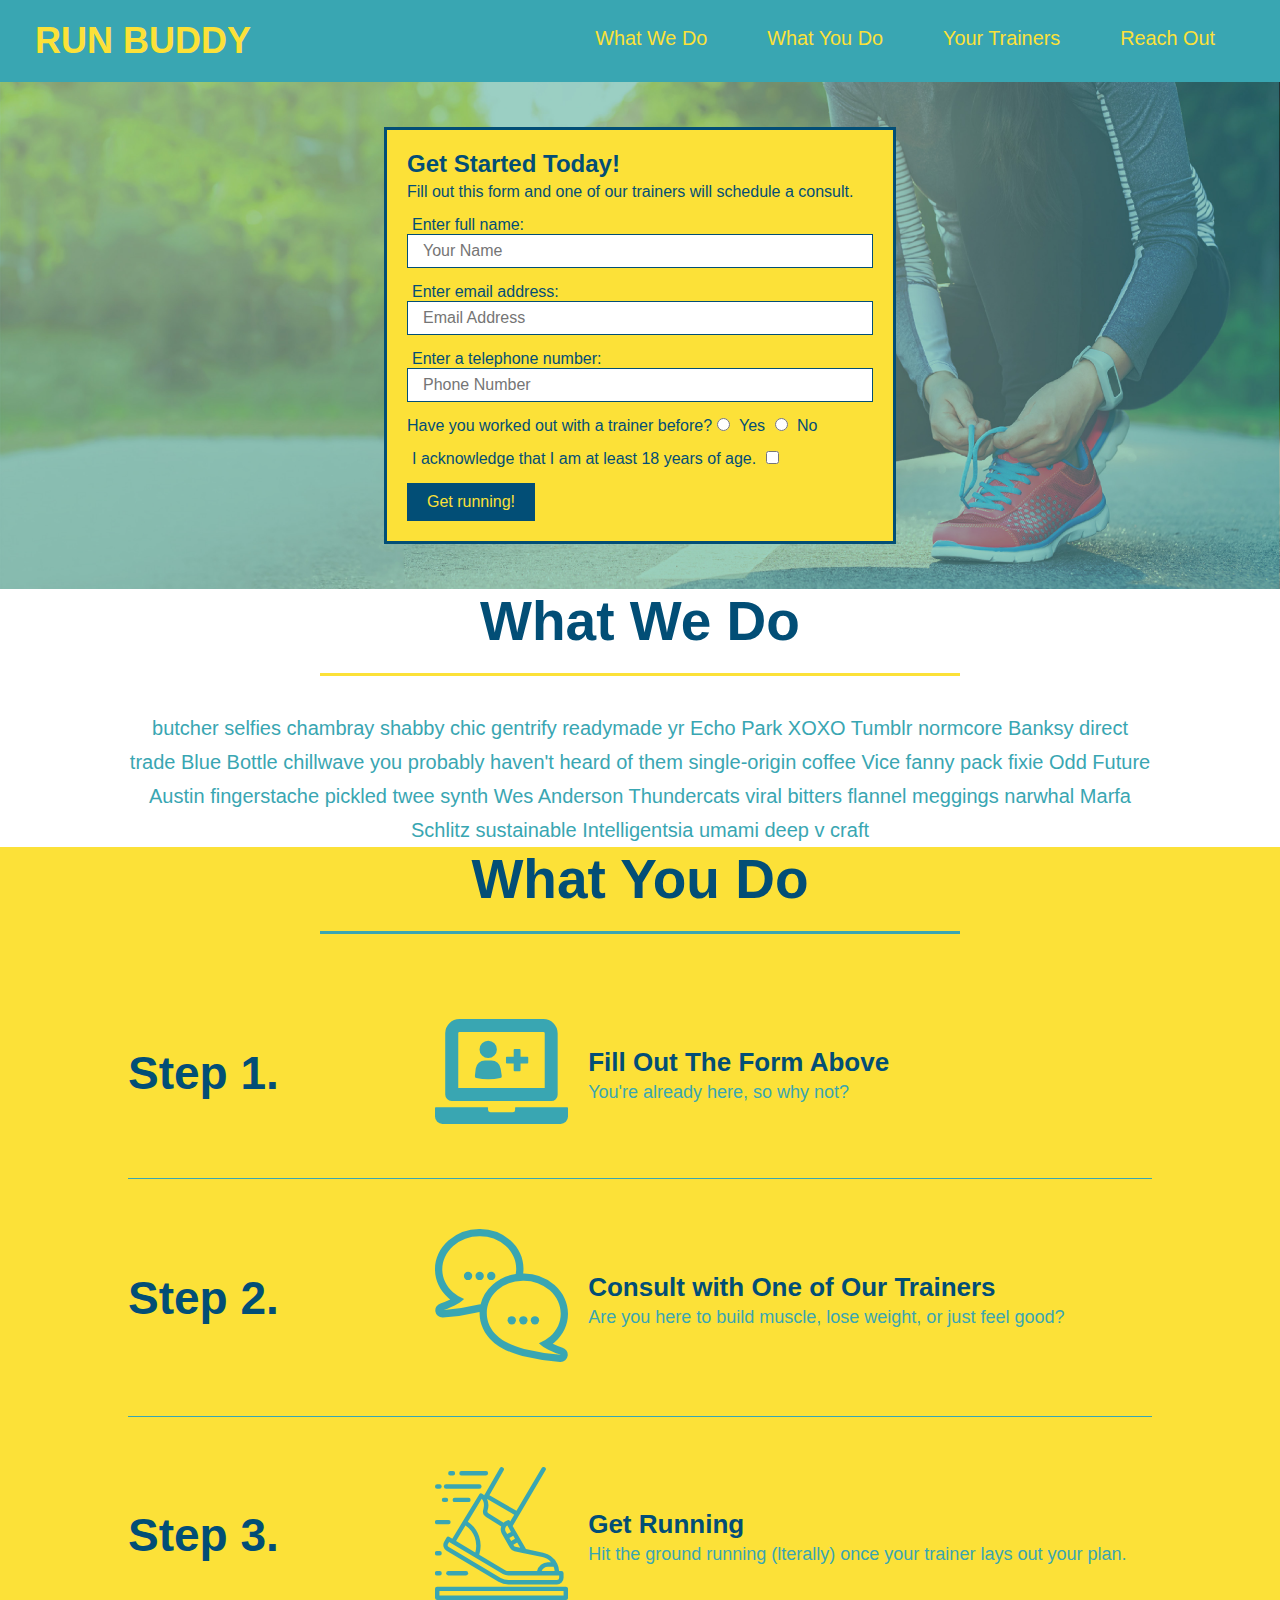
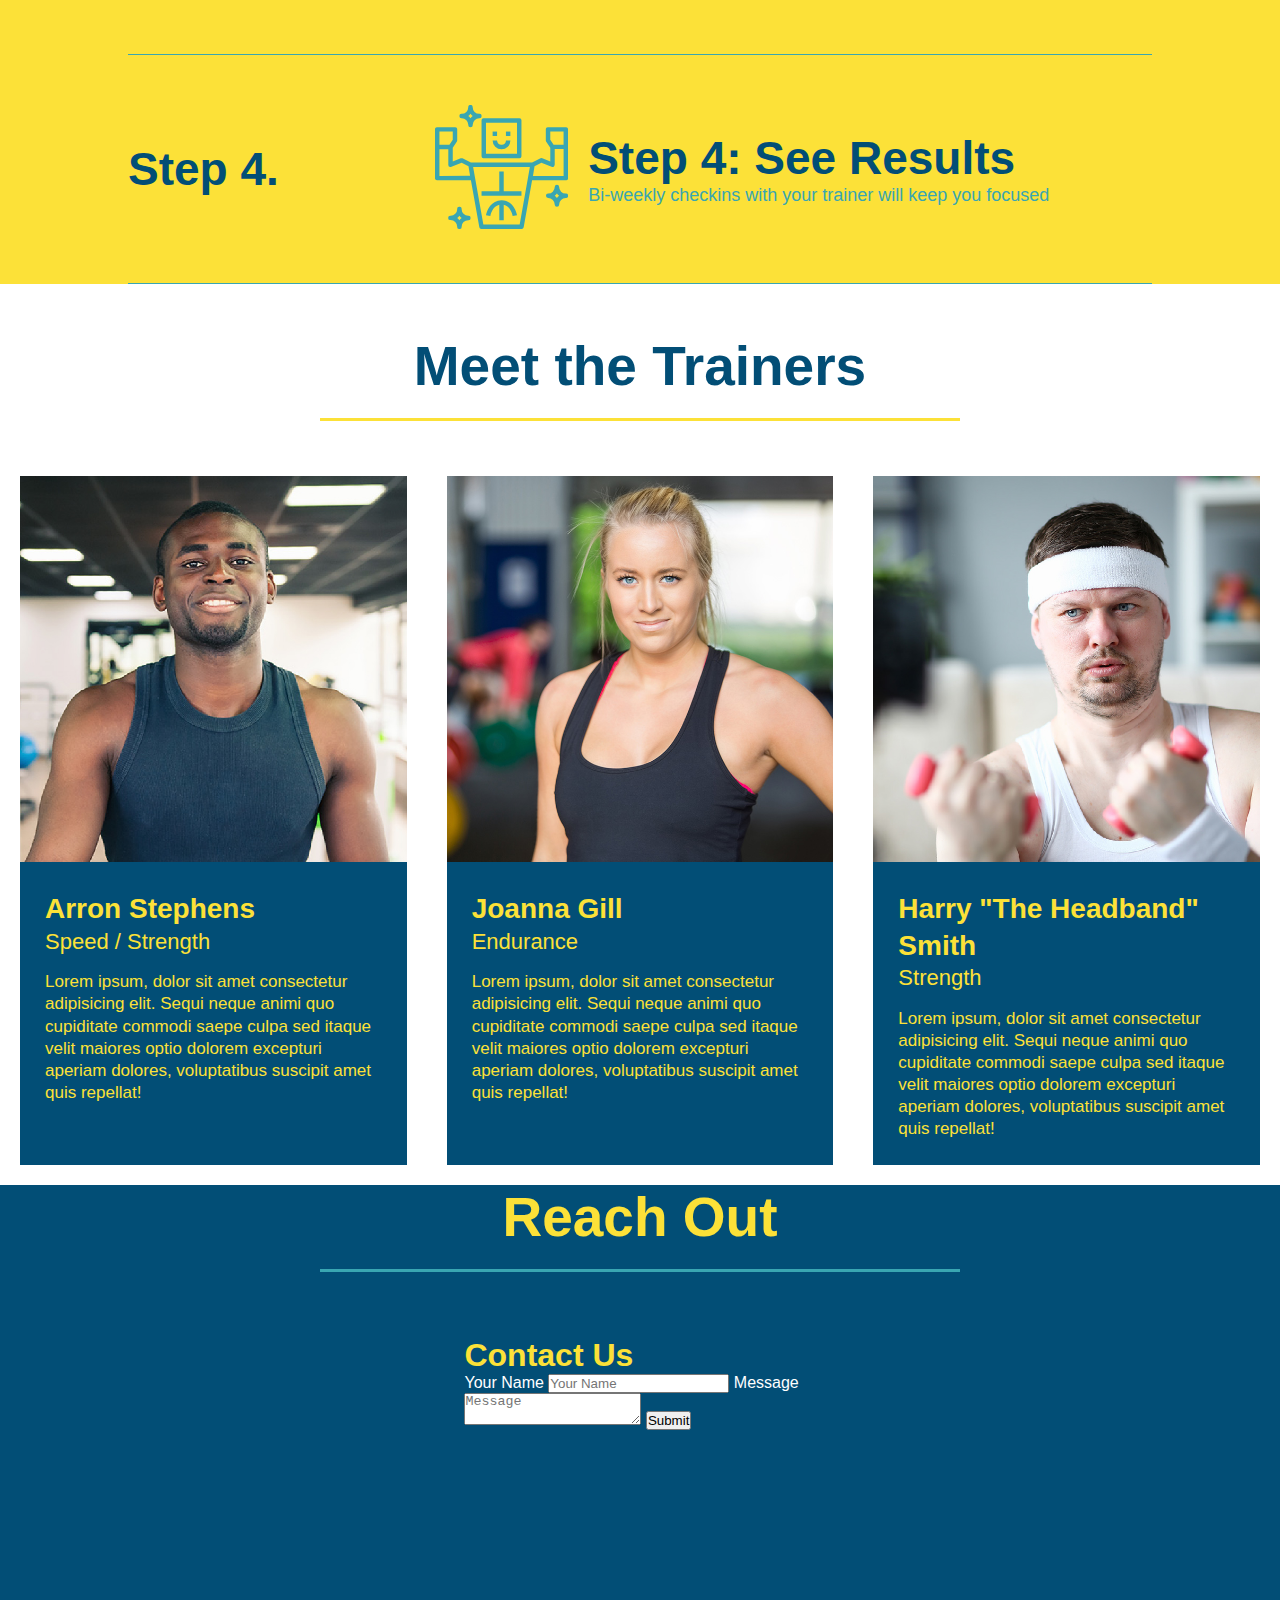
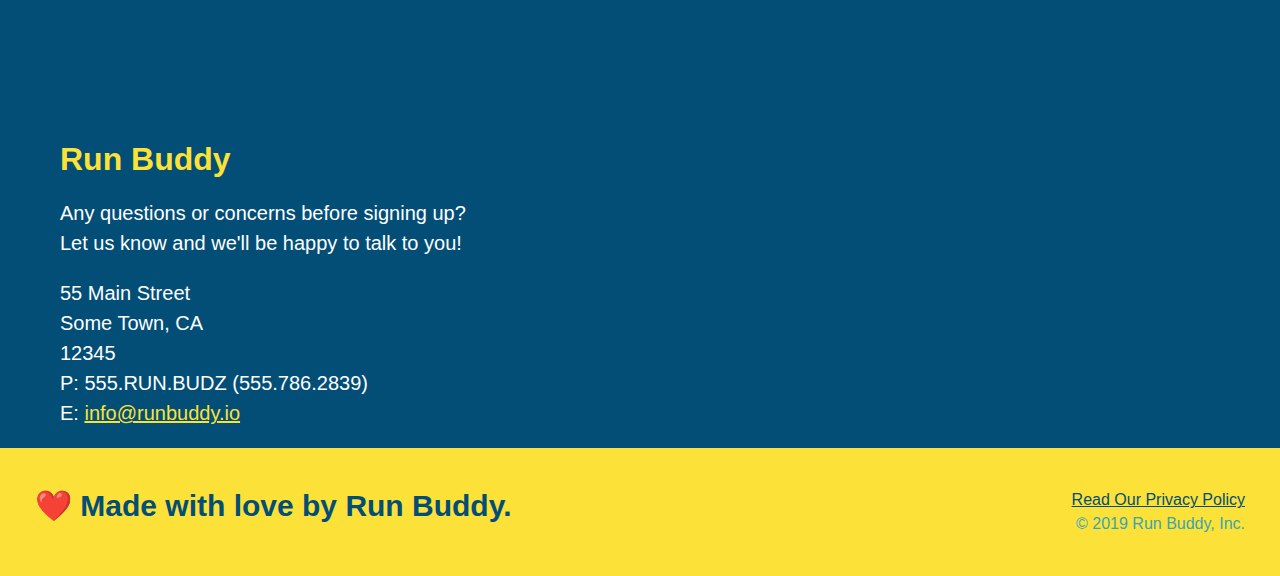
==== commit 46fcea59: "add flebox to trainers" ====
--- a/index.html
+++ b/index.html
@@ -145,50 +145,53 @@
   </section>
 
   <!-- "meet the trainers" section-->
-  <section id="your-trainers" class="trainers">
+  <section id="your-trainers">
     <div class="flex-row">
       <h2 class="section-title primary-border">Meet the Trainers</h2>
     </div>
-    <article class="trainer">
-      <img src="assets/images/01-04-svgs/trainer-1.jpg"
-        alt="Arron Stephens in his workout clothes, ready to pump iron" />
-      <div class="trainer-bio text-left">
-        <h3>Arron Stephens</h3>
-        <h4>Speed / Strength</h4>
-        <p>
-          Lorem ipsum, dolor sit amet consectetur adipisicing elit. Sequi neque animi quo cupiditate commodi saepe
-          culpa sed
-          itaque velit maiores optio dolorem excepturi aperiam dolores, voluptatibus suscipit amet quis repellat!
-        </p>
-      </div>
-    </article>
-    <!-- 2nd trainer bio -->
-    <section class="trainer">
-      <div class="trainer-bio text-right">
-        <h3>Joanna Gill</h3>
-        <h4>Endurance</h4>
-        <p>
-          Lorem ipsum, dolor sit amet consectetur adipisicing elit. Sequi neque animi quo cupiditate commodi saepe culpa
-          sed
-          itaque velit maiores optio dolorem excepturi aperiam dolores, voluptatibus suscipit amet quis repellat!
-        </p>
-      </div>
-      <img src="assets/images/01-04-svgs/trainer-2.jpg" alt="Joanna Gill cooling off after a workout">
-    </section>
-    <!-- 3rd trainer info -->
-    <article class="trainer">
-      <img src="assets/images/01-04-svgs/trainer-3.jpg"
-        alt="Harry Smith wearing a headband and lifting comically small pink weights" />
-      <div class="trainer-bio text-left">
-        <h3>Harry "The Headband" Smith</h3>
-        <h4>Strength</h4>
-        <p>
-          Lorem ipsum, dolor sit amet consectetur adipisicing elit. Sequi neque animi quo cupiditate commodi saepe
-          culpa sed
-          itaque velit maiores optio dolorem excepturi aperiam dolores, voluptatibus suscipit amet quis repellat!
-        </p>
-      </div>
-    </article>
+    <div class="trainers">
+      <article class="trainer">
+        <img src="assets/images/01-04-svgs/trainer-1.jpg"
+          alt="Arron Stephens in his workout clothes, ready to pump iron" />
+        <div class="trainer-bio">
+          <h3 class="trainer-name">Arron Stephens</h3>
+          <h4 class="trainer-role">Speed / Strength</h4>
+          <p>
+            Lorem ipsum, dolor sit amet consectetur adipisicing elit. Sequi neque animi quo cupiditate commodi saepe
+            culpa sed
+            itaque velit maiores optio dolorem excepturi aperiam dolores, voluptatibus suscipit amet quis repellat!
+          </p>
+        </div>
+      </article>
+      <!-- 2nd trainer bio -->
+      <article class="trainer">
+        <img src="assets/images/01-04-svgs/trainer-2.jpg" alt="Joanna Gill cooling off after a workout">
+        <div class="trainer-bio">
+          <h3 class="trainer-name">Joanna Gill</h3>
+          <h4 class="trainer-role">Endurance</h4>
+          <p>
+            Lorem ipsum, dolor sit amet consectetur adipisicing elit. Sequi neque animi quo cupiditate commodi saepe
+            culpa
+            sed
+            itaque velit maiores optio dolorem excepturi aperiam dolores, voluptatibus suscipit amet quis repellat!
+          </p>
+        </div>
+      </article>
+      <!-- 3rd trainer info -->
+      <article class="trainer">
+        <img src="assets/images/01-04-svgs/trainer-3.jpg"
+          alt="Harry Smith wearing a headband and lifting comically small pink weights" />
+        <div class="trainer-bio">
+          <h3 class="trainer-name">Harry "The Headband" Smith</h3>
+          <h4 class="trainer-role">Strength</h4>
+          <p>
+            Lorem ipsum, dolor sit amet consectetur adipisicing elit. Sequi neque animi quo cupiditate commodi saepe
+            culpa sed
+            itaque velit maiores optio dolorem excepturi aperiam dolores, voluptatibus suscipit amet quis repellat!
+          </p>
+        </div>
+      </article>
+    </div>
   </section>
 
   <!-- "reach out" section-->
--- a/assets/css/style.css
+++ b/assets/css/style.css
@@ -213,43 +213,42 @@
   }
   
   .trainers {
-
-}
+    width: 100%;
+    margin: 0 auto;
+    display: flex;
+    flex-wrap: wrap;
+    justify-content: space-around;
+  }
 
   .trainer {
-      width: 900px;
-      margin: 0 auto 30px auto;
+      margin: 20px;
       background: #024e76;
       color: #fce138;
-      overflow: auto;
+      flex: 1;
   }
 
   .trainer img {
-      width: 35%;
-      float: left;
+      width: 100%;
   }
 
   .trainer-bio {
-    padding: 35px;
-    float: left;
-    width: 65%;
+    padding: 25px;
+    line-height: 1.3;
   }
 
   .trainer-bio h3 {
-      font-size: 32px;
-      margin-bottom: 8px;
+      font-size: 28px;
   }
 
   .trainer-bio h4 {
       font-weight: lighter;
-      font-size: 26px;
-      margin-bottom: 25px;
+      font-size: 22px;
+      margin-bottom: 15px;
 
   }
 
   .trainer-bio p {
       font-size: 17px;
-      line-height: 1.3;
   }
 
   .text-left {
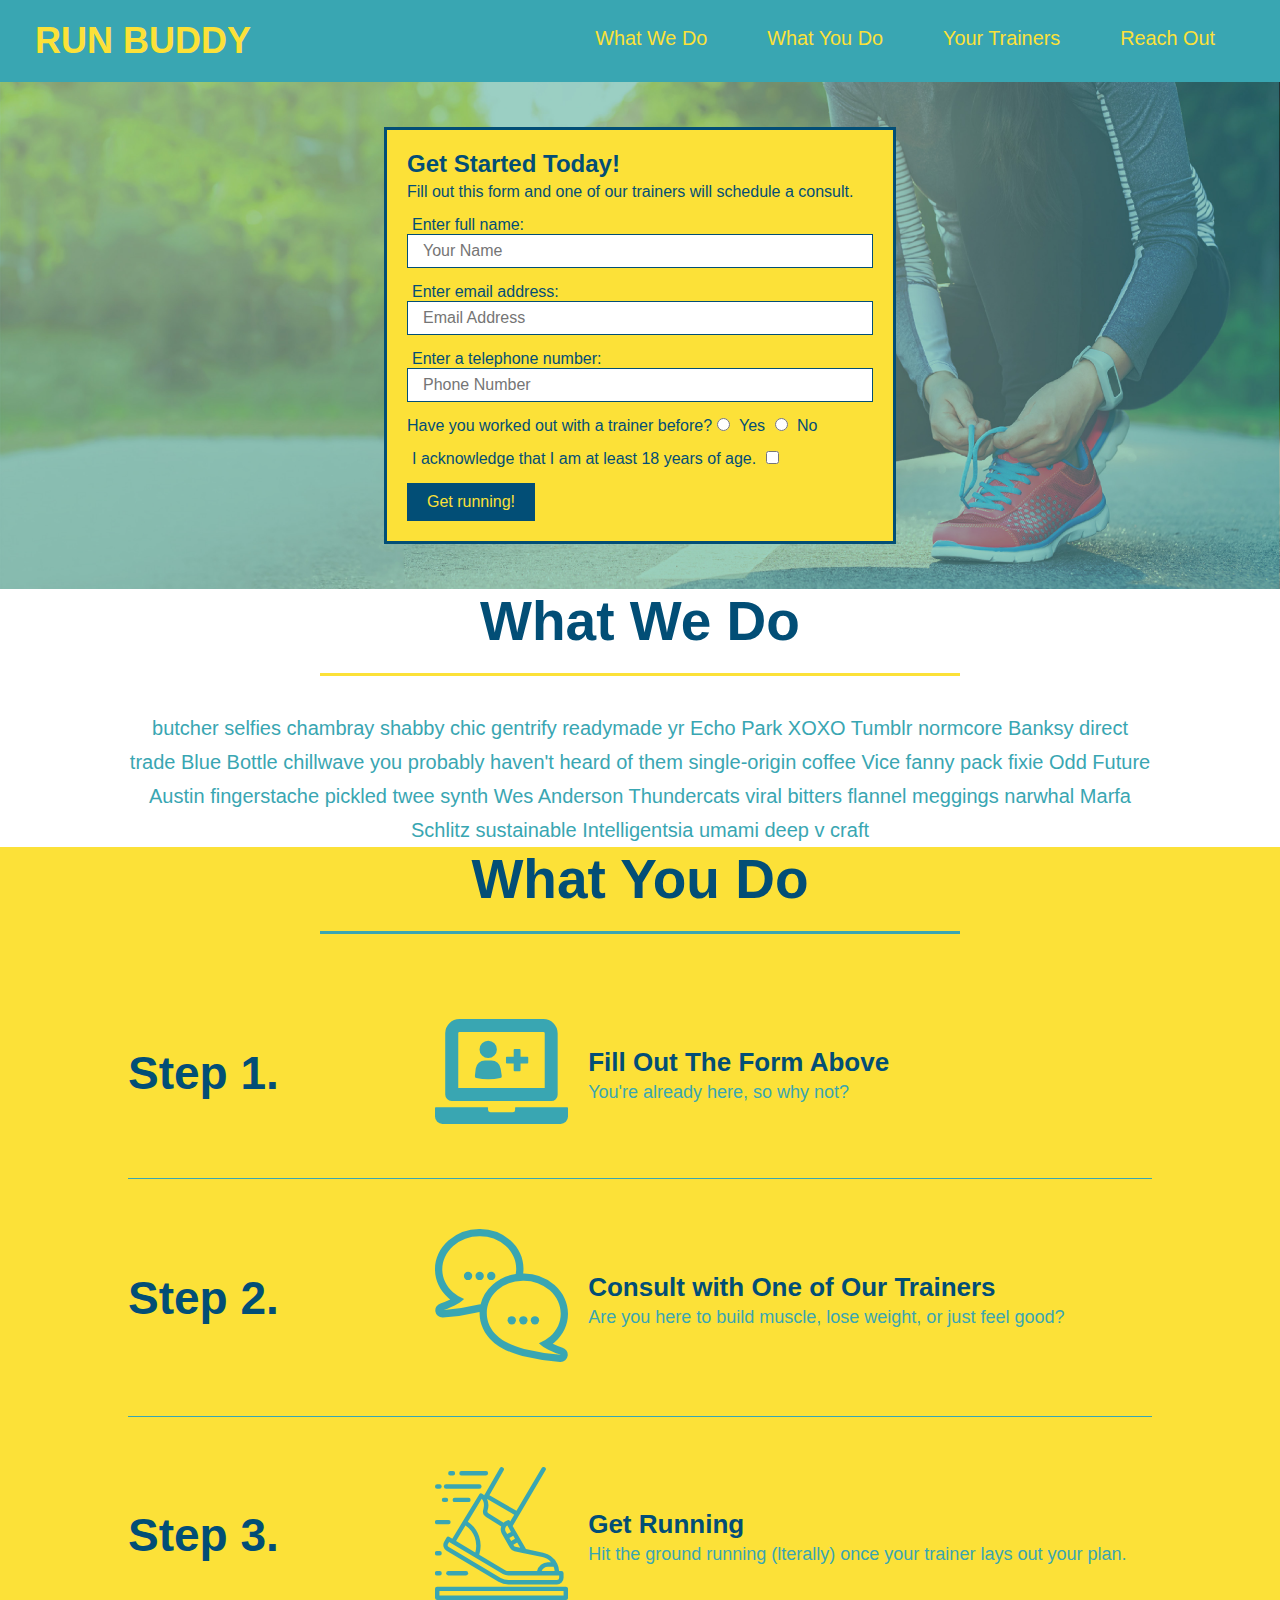
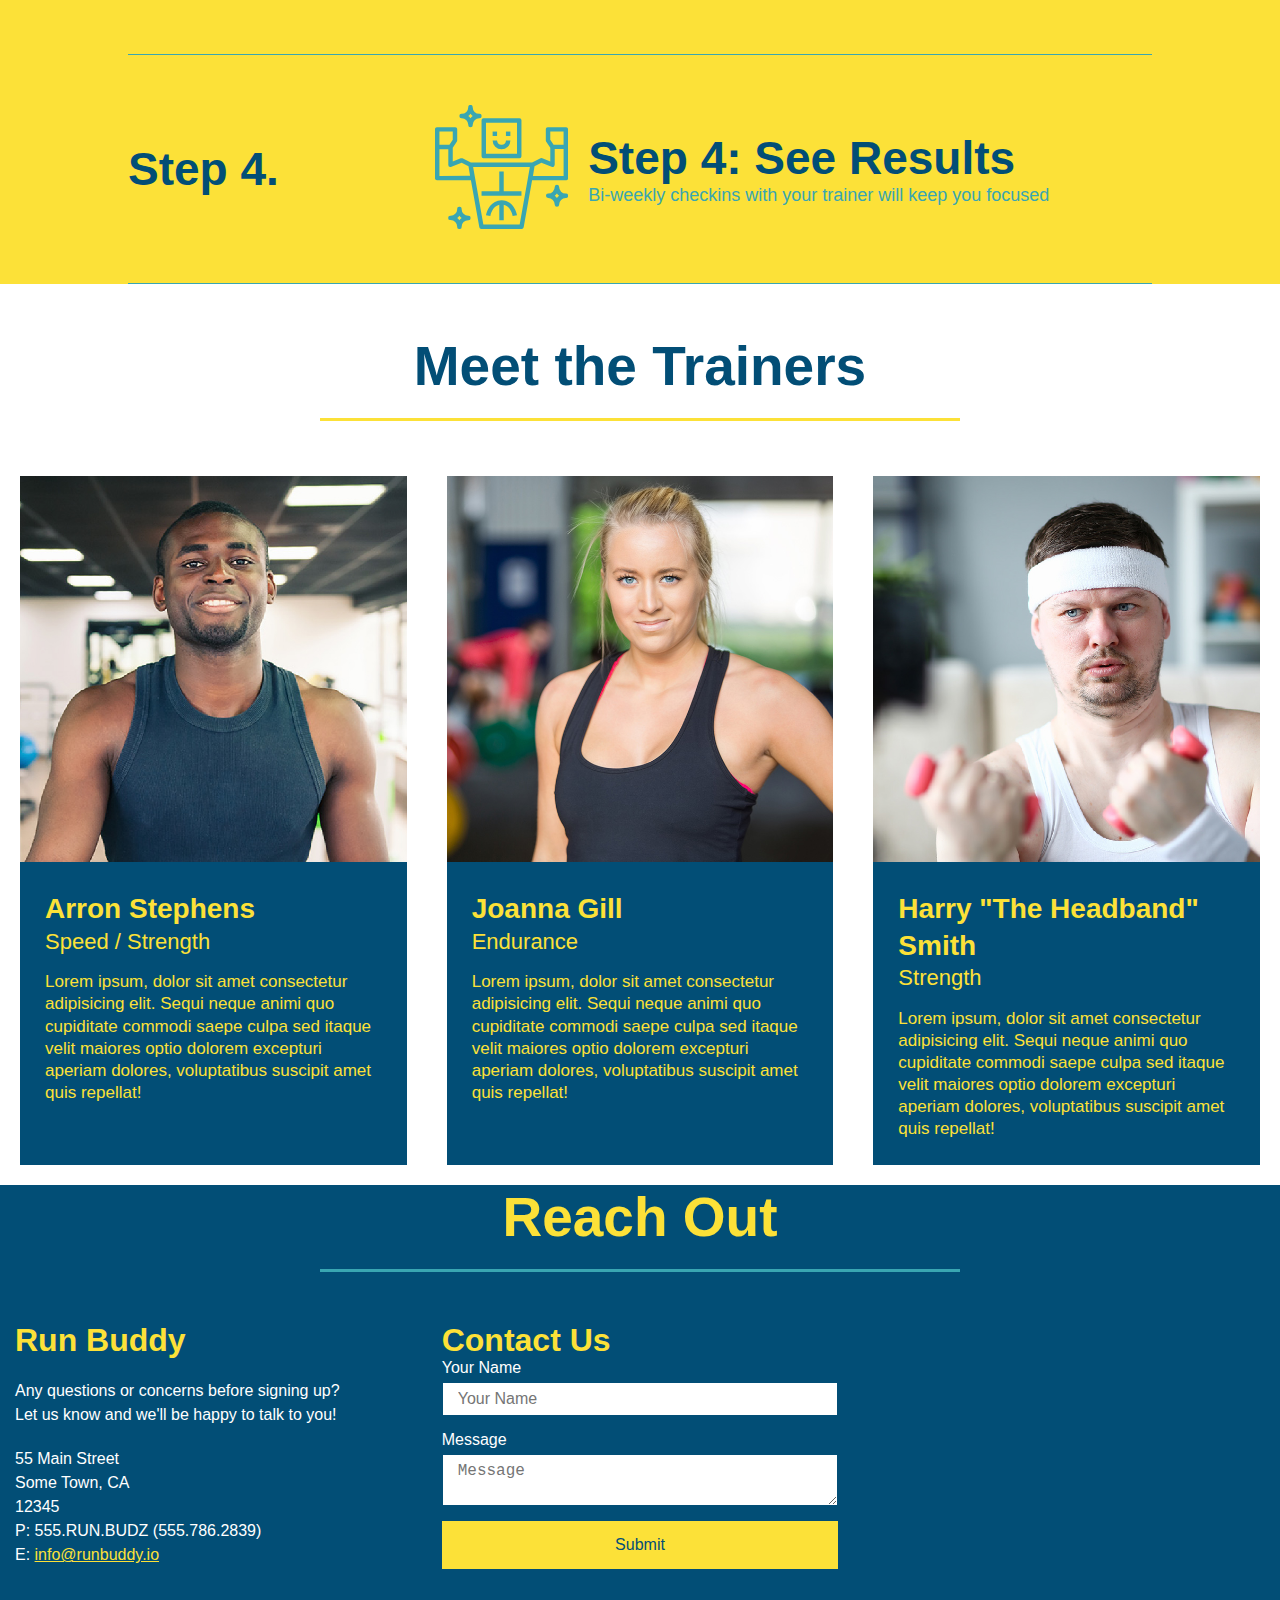
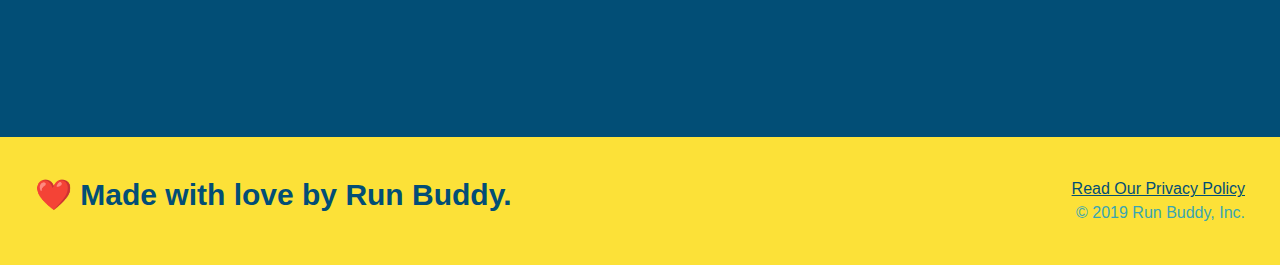
==== commit d73000b8: "add flexbox to reach out section" ====
--- a/index.html
+++ b/index.html
@@ -200,22 +200,6 @@
       <h2 class="section-title secondary-border">Reach Out</h2>
     </div>
     <div class="contact-info">
-      <iframe
-        src="https://www.google.com/maps/embed?pb=!1m18!1m12!1m3!1d3022.6173560726875!2d-73.9878530850712!3d40.748444543322925!2m3!1f0!2f0!3f0!3m2!1i1024!2i768!4f13.1!3m3!1m2!1s0x89c259a9b3117469%3A0xd134e199a405a163!2sEmpire%20State%20Building!5e0!3m2!1sen!2sus!4v1633830940502!5m2!1sen!2sus"
-        style="border:0;" allowfullscreen="" loading="lazy">
-      </iframe>
-      <div class="contact-form">
-        <h3>Contact Us</h3>
-        <form>
-          <label for="contact-name">Your Name</label>
-          <input type="text" id="contact-name" placeholder="Your Name" />
-
-          <label for="contact-message">Message</label>
-          <textarea id="contact-message" placeholder="Message"></textarea>
-
-          <button type="submit">Submit</button>
-        </form>
-      </div>
       <div>
         <h3>Run Buddy</h3>
         <p>
@@ -231,6 +215,24 @@
           E: <a href="mailto:info@runbuddy.io">info@runbuddy.io</a>
         </address>
       </div>
+
+      <div class="contact-form">
+        <h3>Contact Us</h3>
+        <form>
+          <label for="contact-name">Your Name</label>
+          <input type="text" id="contact-name" placeholder="Your Name" />
+
+          <label for="contact-message">Message</label>
+          <textarea id="contact-message" placeholder="Message"></textarea>
+
+          <button type="submit">Submit</button>
+        </form>
+      </div>
+      
+      <iframe
+        src="https://www.google.com/maps/embed?pb=!1m18!1m12!1m3!1d3022.6173560726875!2d-73.9878530850712!3d40.748444543322925!2m3!1f0!2f0!3f0!3m2!1i1024!2i768!4f13.1!3m3!1m2!1s0x89c259a9b3117469%3A0xd134e199a405a163!2sEmpire%20State%20Building!5e0!3m2!1sen!2sus!4v1633830940502!5m2!1sen!2sus"
+        style="border:0;" allowfullscreen="" loading="lazy">
+      </iframe>
     </div>
   </section>
 
--- a/assets/css/style.css
+++ b/assets/css/style.css
@@ -273,16 +273,10 @@
    }
 
    .contact-info iframe{
-    width: 400px;
     height: 400px;
    }
        
     .contact-info div{
-    width: 410px;
-    display: inline-block;
-    vertical-align: top;
-    text-align: left;
-    margin: 30px 0 0 60px;
     color: white;
    }
 
@@ -295,10 +289,42 @@
   .contact-info address {
     margin: 20px 0;
     line-height: 1.5;
-    font-size: 20px;
+    font-size: 16px;
     font-style: normal;
   }
 
   .contact-info a {
     color: #fce138;
+  }
+
+  .contact-info {
+      display: flex;
+      justify-content: space-between;
+      flex-wrap: wrap;
+  }
+
+  .contact-info > * {
+      flex:1;
+      margin: 15px;
+  }
+
+  .contact-form input, .contact-form textarea {
+      border: 1px solid #024e76;
+      display: block;
+      padding: 7px 15px;
+      font-size: 16px;
+      color: #024e76;
+      width: 100%;
+      margin-bottom: 15px;
+      margin-top: 5px;
+  }
+
+  .contact-form button {
+      width: 100%;
+      border: none;
+      background: #fce138;
+      color: #024e76;
+      text-align: center;
+      padding: 15px 0;
+      font-size: 16px;
   }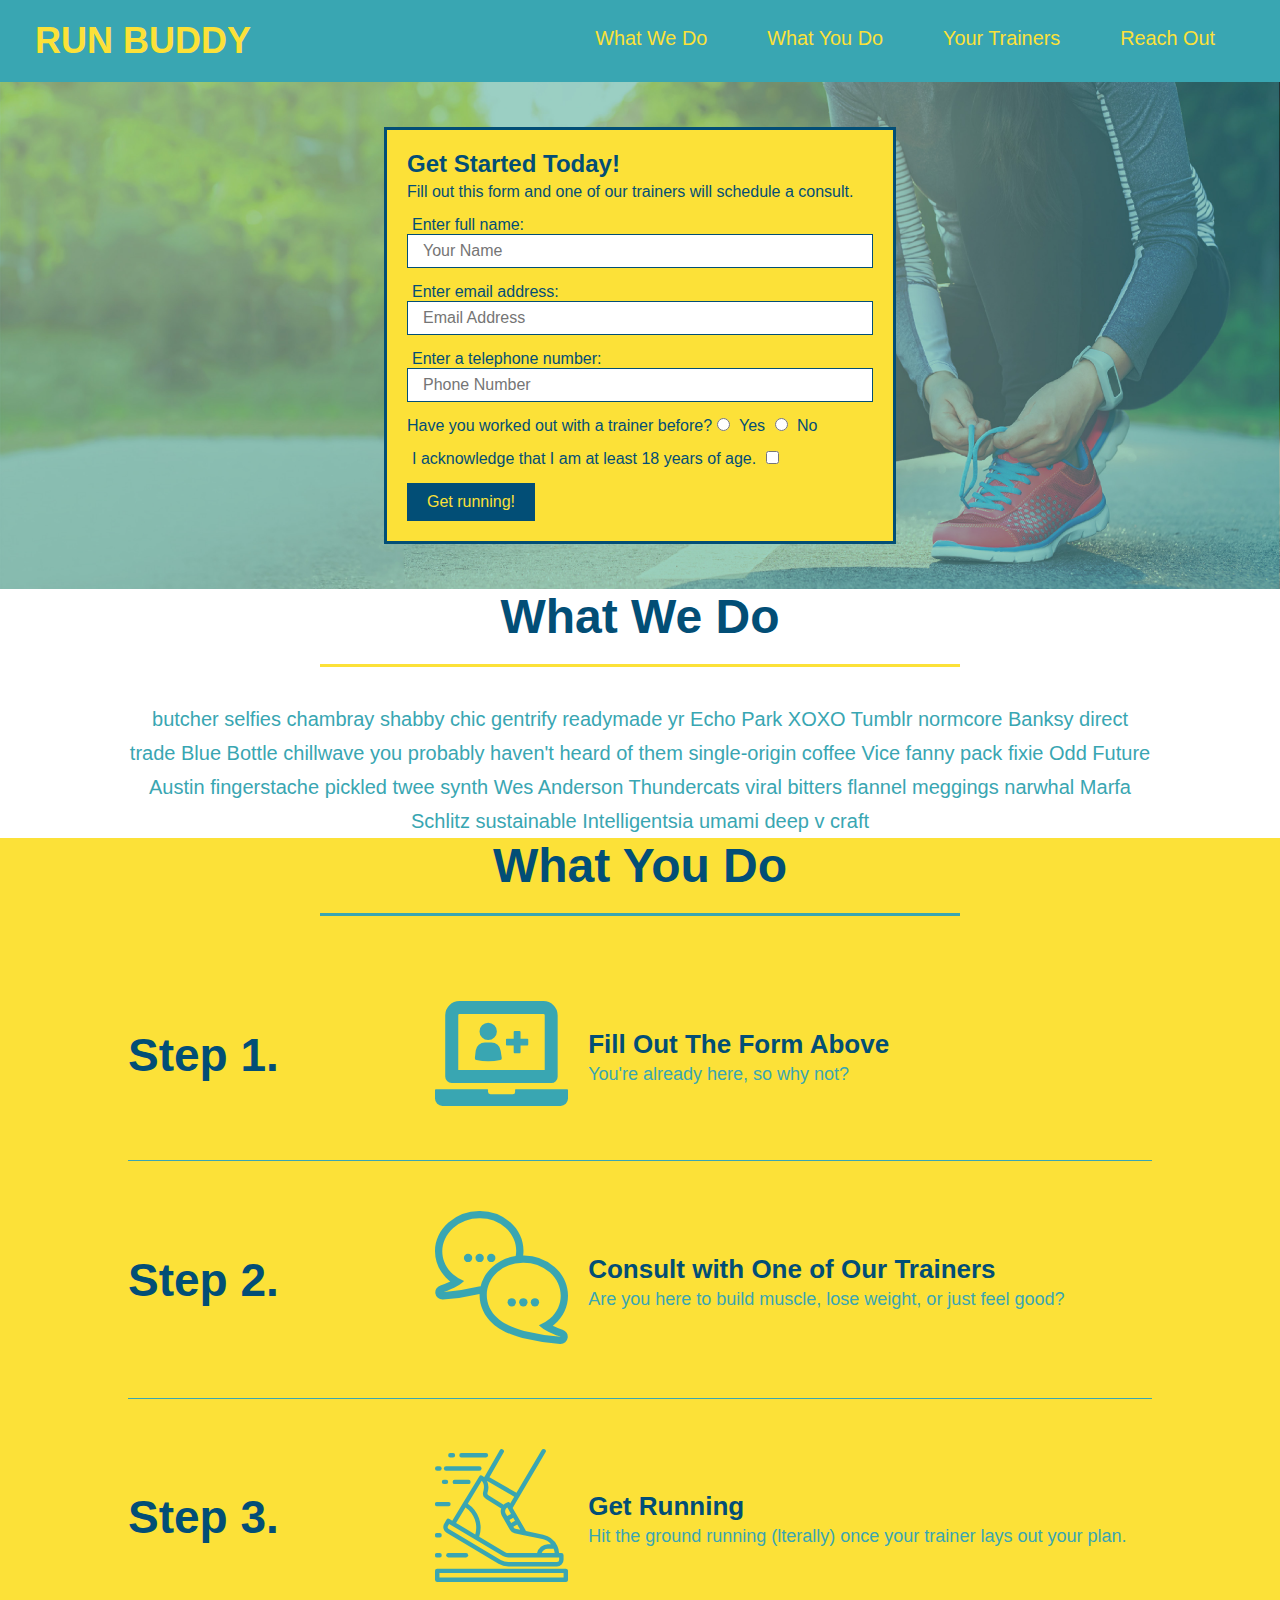
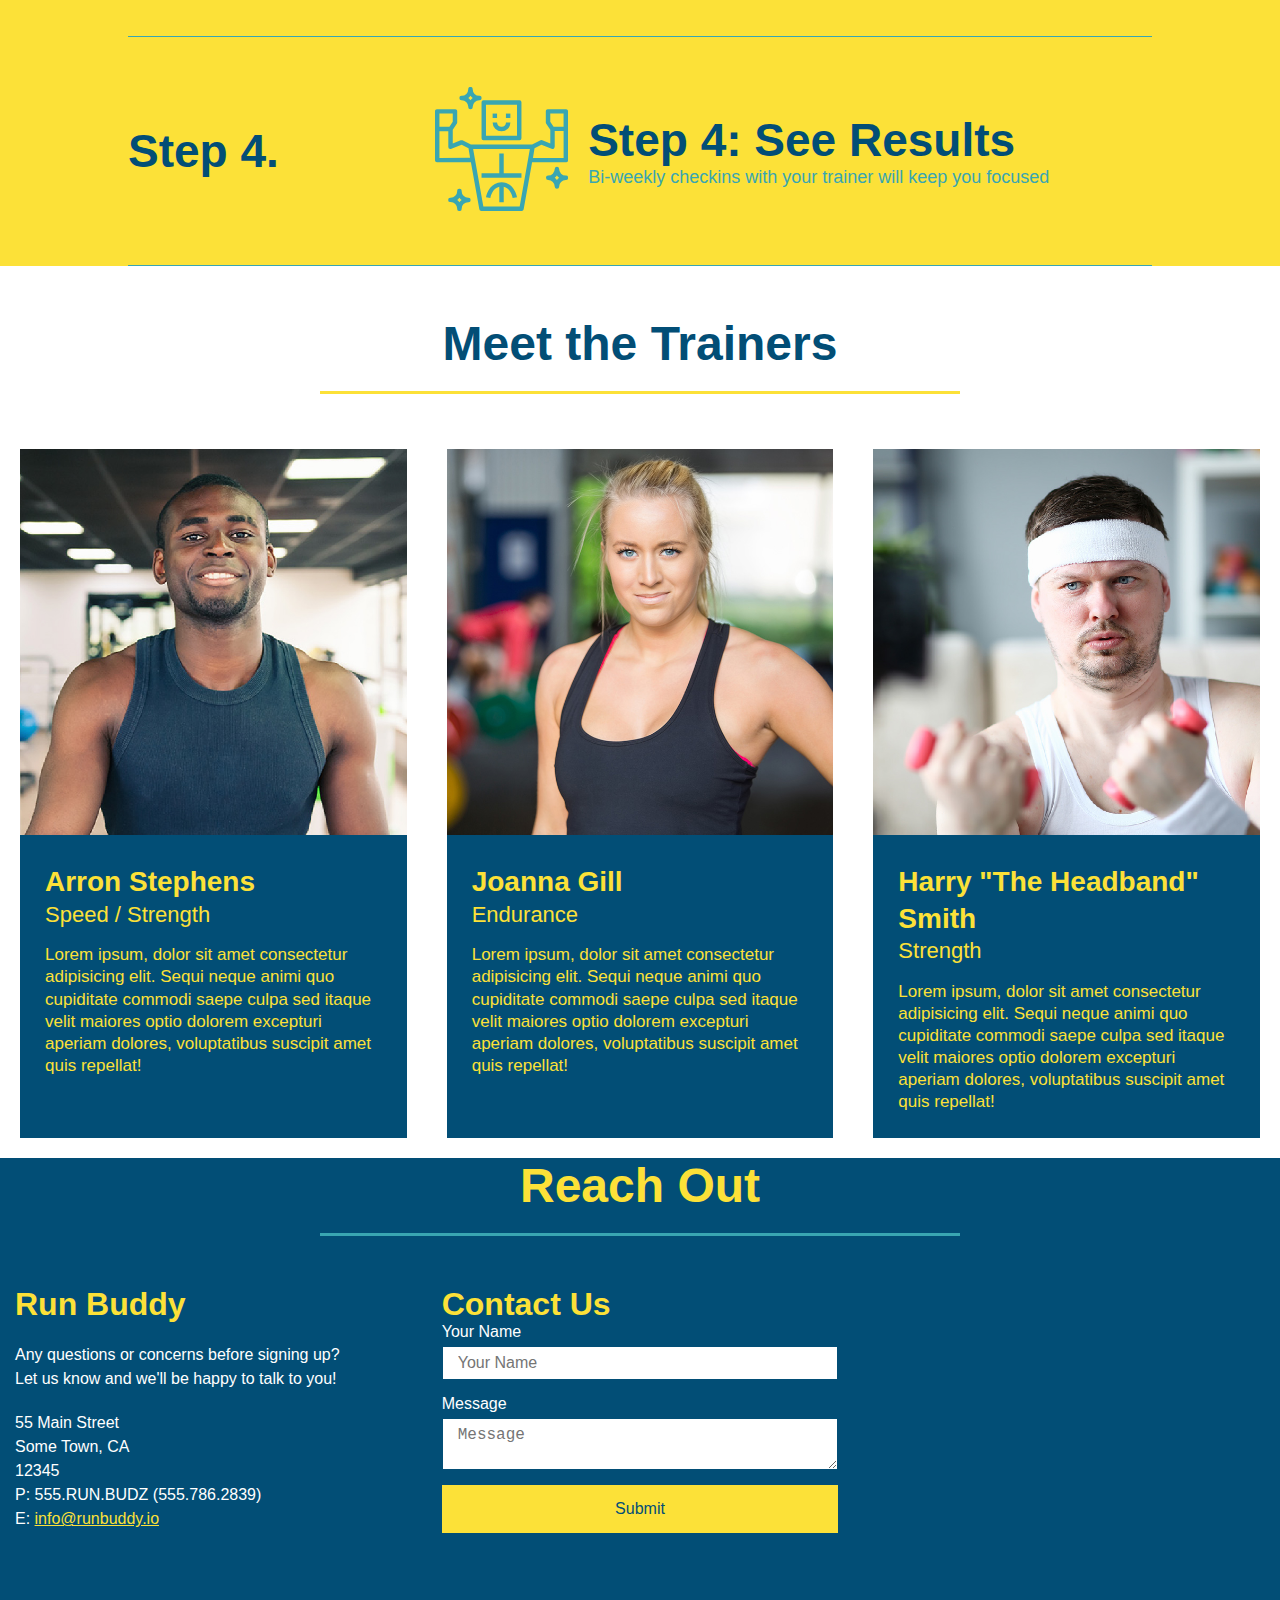
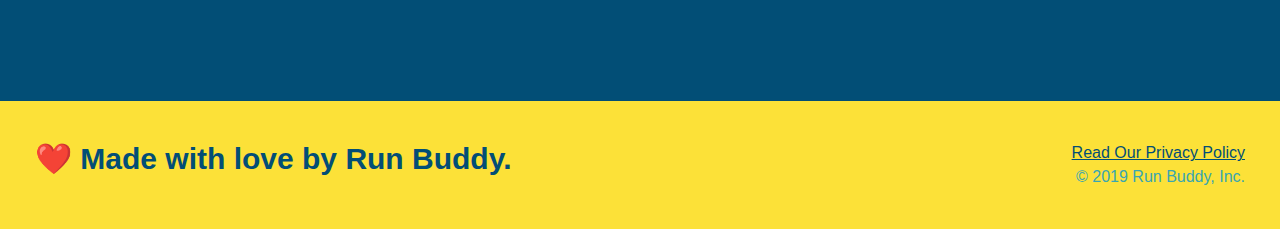
==== commit a33462f1: "added media queries" ====
--- a/index.html
+++ b/index.html
@@ -5,6 +5,7 @@
   <meta charset="UTF-8" />
   <title>Run Buddy</title>
   <link rel="stylesheet" href="assets/css/style.css" />
+  <meta name="viewport" content="width=device-width, initial-scale=1.0" />
 </head>
 
 <body>
--- a/assets/css/style.css
+++ b/assets/css/style.css
@@ -82,12 +82,22 @@
     display: flex;
     justify-content: center;
     flex-wrap: wrap;
+    align-items: flex-start;
 }
 
 .hero-cta h2{
     font-style: italic;
     font-size: 55px;
     color: #fce138;
+}
+
+.hero-cta {
+    width: 35%;
+  text-align: right;
+  margin: 3.5%;
+  color: #fff;
+  font-size: 18px;
+  line-height: 1.2;
 }
 /* Hero Style End */
 
@@ -195,7 +205,7 @@
 }
 
 .section-title {
-    font-size: 55px;
+    font-size: 48px;
     color: #024e76;
     border-bottom: 3px solid;
     padding-bottom: 20px;
@@ -327,4 +337,27 @@
       text-align: center;
       padding: 15px 0;
       font-size: 16px;
+  }
+  /* MEDIA QUERY FOR SMALLER DESKTOP SCREENS AND SMALLER */
+@media screen and (max-width: 980px) {
+    header h1 a {
+      /* this will be applied on any screen smaller than 980px */
+      
+    }
+  }
+  
+  /* MEDIA QUERY FOR TABLETS AND SMALLER */
+  @media screen and (max-width: 768px) {
+    header h1 {
+      /* this will be applied on any screen between 768px and 575px */
+      
+    }
+  }
+  
+  /* MEDIA QUERY FOR MOBILE PHONES AND SMALLER */
+  @media screen and (max-width: 575px) {
+    header h1 {
+      /* this will be applied on any screen smaller than 575px */
+      
+    }
   }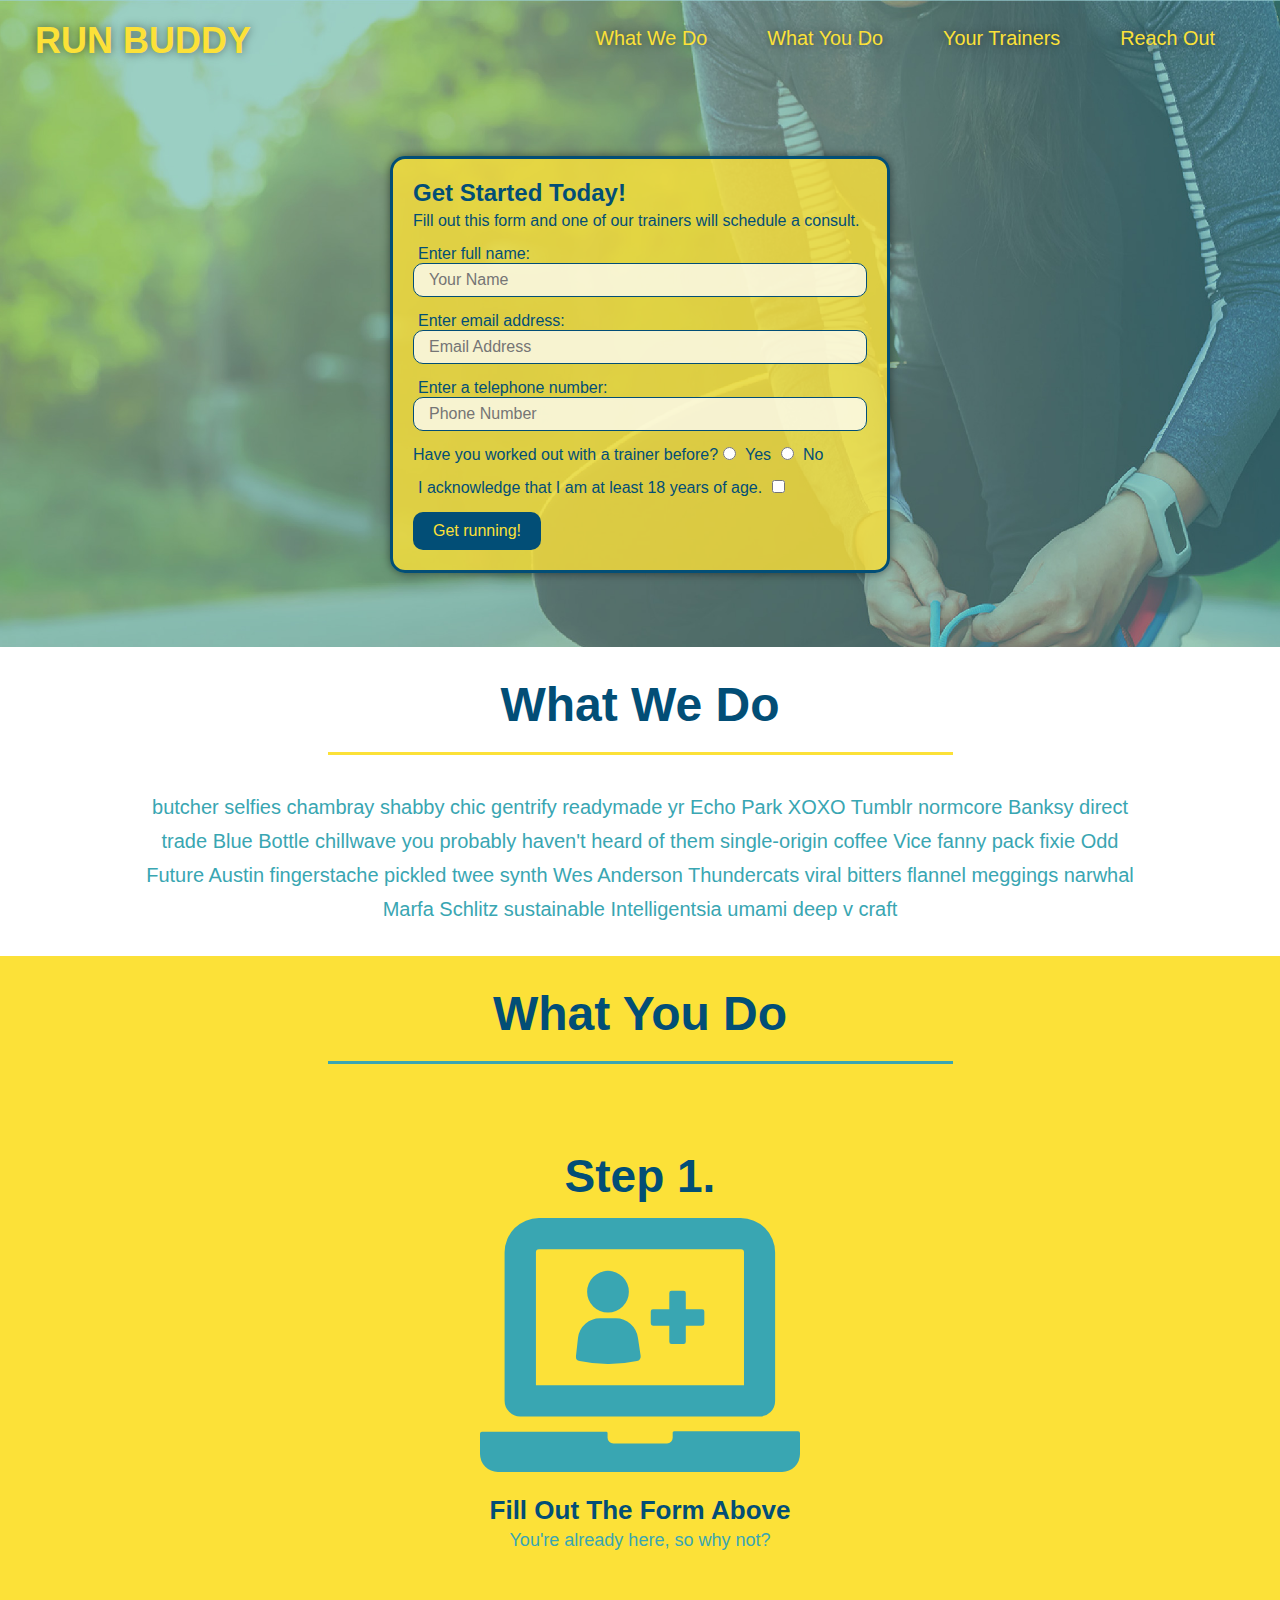
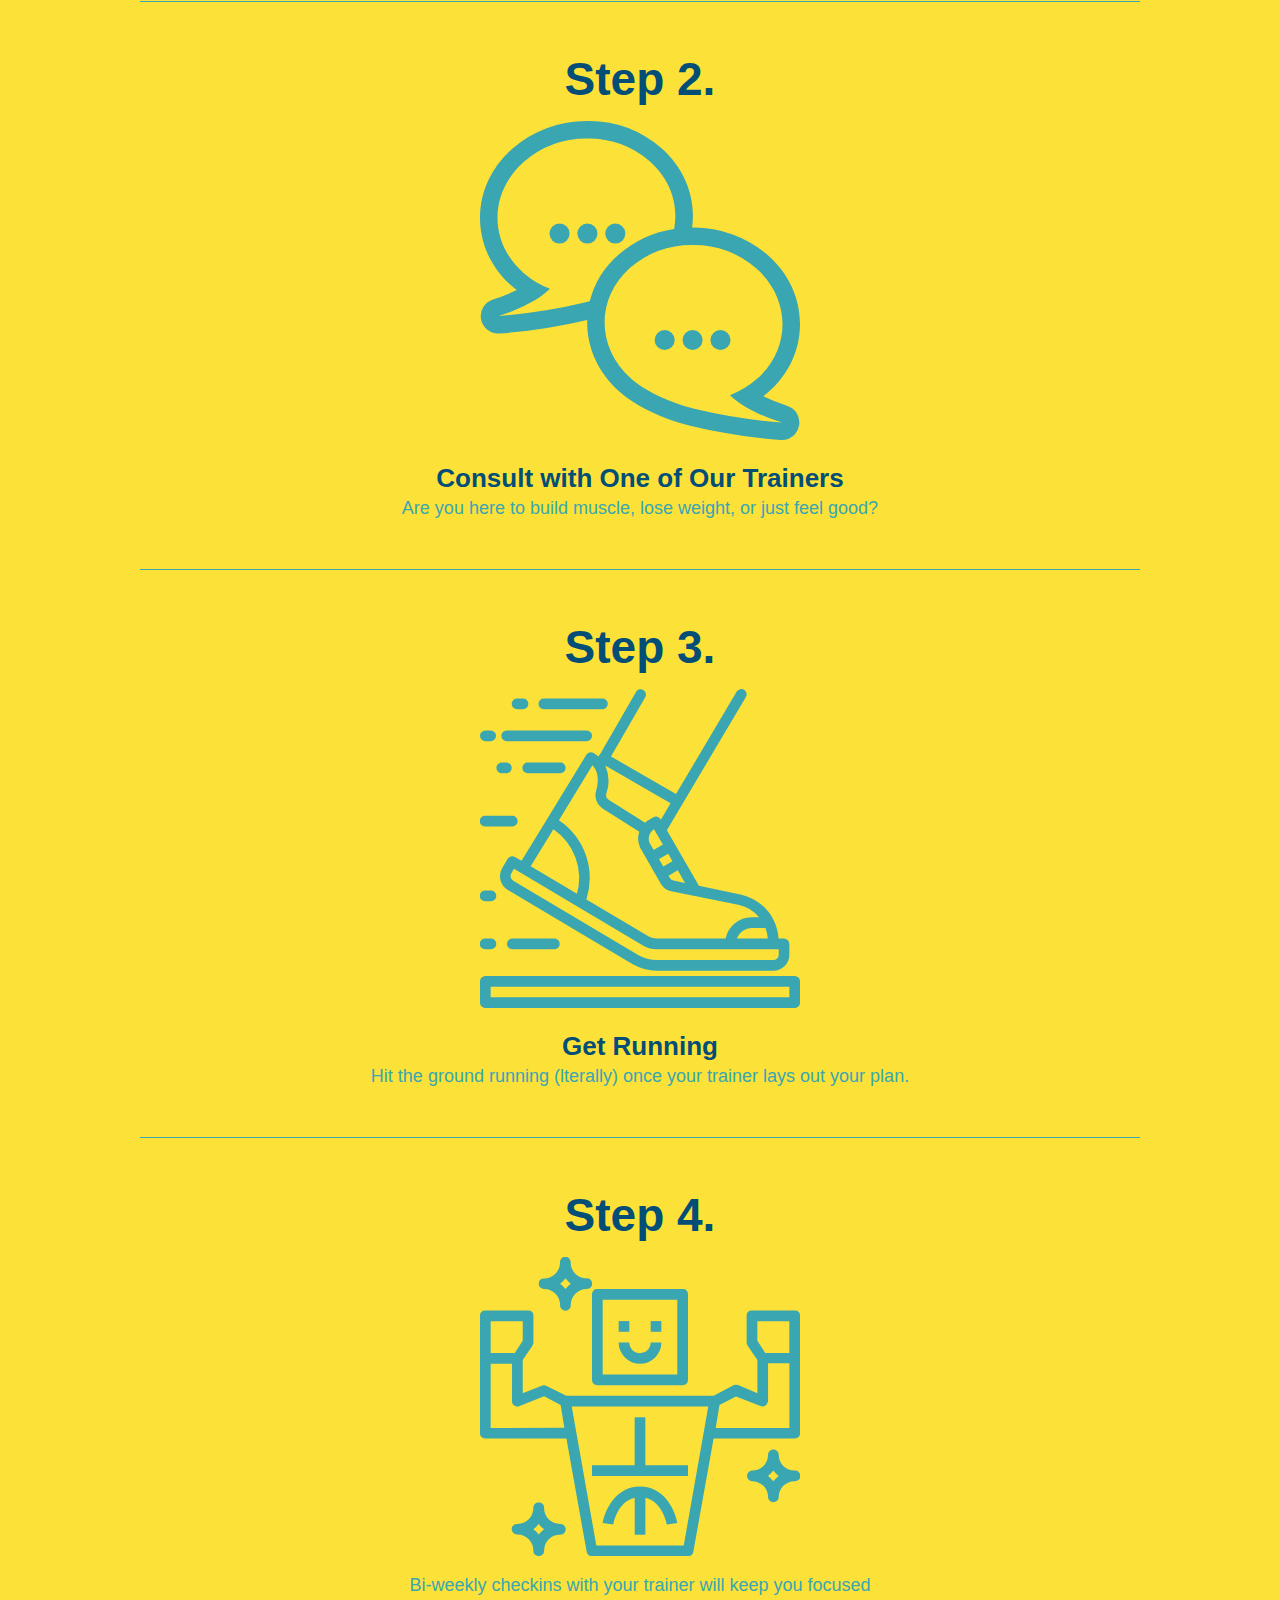
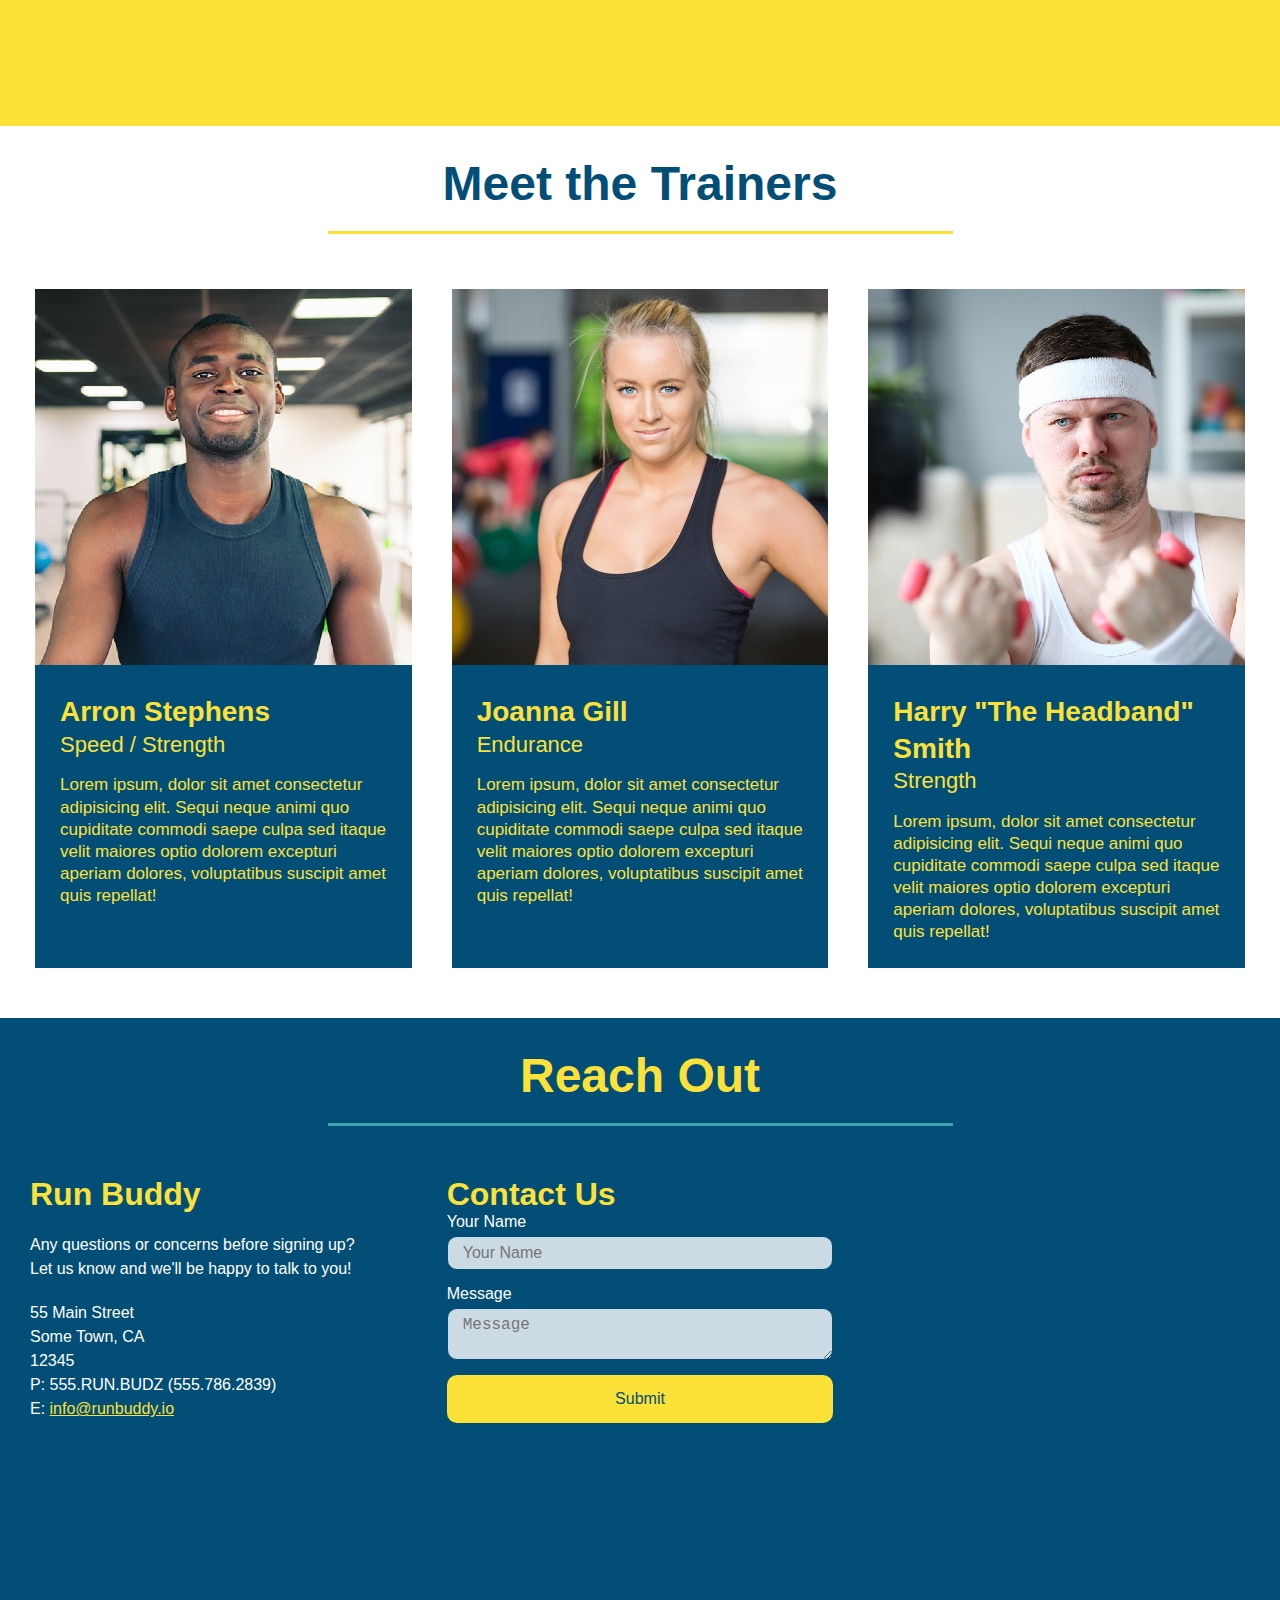
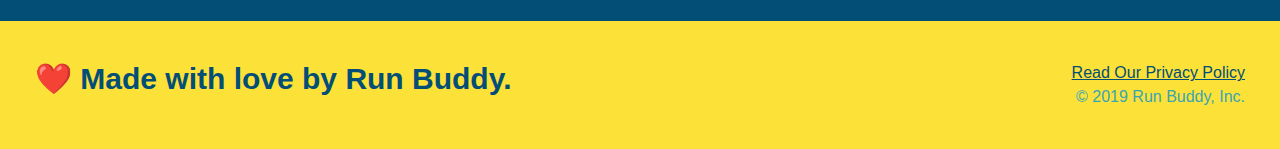
==== commit 4e435256: "added hover effects" ====
--- a/index.html
+++ b/index.html
@@ -138,7 +138,6 @@
           <img src="./assets/images/01-04-svgs/step-4.svg" alt="">
         </div>
         <div class="step-text">
-          <h3>Step 4: <span>See Results</span></h3>
           <p>Bi-weekly checkins with your trainer will keep you focused</p>
         </div>
       </div>
--- a/assets/css/style.css
+++ b/assets/css/style.css
@@ -14,12 +14,21 @@
     display: flex;
     justify-content: space-between;
     flex-wrap: wrap;
+    position: -webkit-sticky;
+    position: sticky;
+    top: 0;
+    background-image: url('../images/hero-bg.jpeg');
+    background-size: cover;
+    background-position: center;
+    background-attachment: fixed;
+    background-position: 80%;
 }
 header h1{
     font-weight: bold;
     font-size: 36px;
     color: #fce138;
     margin: 0;
+    text-shadow: 0 0 10px rgba(0, 0, 0, 0.5);
 
 }
 
@@ -45,6 +54,7 @@
     margin: 0 30px;
     font-weight: lighter;
     font-size: 1.55vw;
+    text-shadow: 0 0 10px rgba(0, 0, 0, 0.5);
 }
 
 footer{
@@ -83,12 +93,15 @@
     justify-content: center;
     flex-wrap: wrap;
     align-items: flex-start;
+    background-attachment: fixed;
+    background-position: 80%;
 }
 
 .hero-cta h2{
     font-style: italic;
     font-size: 55px;
     color: #fce138;
+    text-shadow: 0 0 10px rgba(0, 0, 0, 0.5);
 }
 
 .hero-cta {
@@ -104,11 +117,13 @@
 /* hero form */
 .hero-form {
     border: 3px solid #024e76;
-    background-color: #fce138;
+    background-color: rgb(252,225,56,80%);
     padding: 20px;
     color: #024e76;
     width: 40%;
     margin: 3.5%;
+    box-shadow: 0 0 10px rgba(0, 0, 0, 0.5);
+    border-radius: 15px;
   }
 
 .hero-form h3{
@@ -127,7 +142,15 @@
     font-size: 16px;
     color: #024e76;
     width: 100%;
-    margin-bottom: 15px;  
+    margin-bottom: 15px;
+    border-radius: 10px;  
+    background-color: rgba(255,255,255, 0.75);
+}
+
+.form-input: :focus {
+    background-color: rgba(255,255,255, 1);
+    outline:none;
+
 }
 
 .hero-form label {
@@ -140,6 +163,11 @@
   border: none;
   padding: 10px 20px;
   font-size: 16px;
+  border-radius: 10px;
+}
+
+.hero-form button:hover {
+    background-color: #39a6b2;
 }
 
 
@@ -160,11 +188,15 @@
     margin: 50px auto;
     padding-bottom: 50px;
     width: 80%;
-    border-bottom: 1px solid #39a6b2;
     display: flex;
     flex-wrap: wrap;
     align-items: center;
     justify-content: space-between;
+    border-bottom: 1px solid #39a6b2;
+}
+
+.step:last-child {
+    border-bottom: none;
 
 }
 .step h3 {
@@ -327,7 +359,15 @@
       width: 100%;
       margin-bottom: 15px;
       margin-top: 5px;
-  }
+      border-radius: 10px;
+      background-color: rgba(255,255,255, 0.8);
+  }
+
+   .contact-form input:focus, .contact-form textarea:focus {
+    background-color: rgba(255,255,255, 1);
+    outline: none;
+
+   }
 
   .contact-form button {
       width: 100%;
@@ -337,12 +377,72 @@
       text-align: center;
       padding: 15px 0;
       font-size: 16px;
+      border-radius: 10px;
+  }
+
+  .contact-form button:hover {
+      color: #fce138;
+      background: #39a6b2;
   }
   /* MEDIA QUERY FOR SMALLER DESKTOP SCREENS AND SMALLER */
+  /* this will be applied on any screen smaller than 980px */
 @media screen and (max-width: 980px) {
+   
     header h1 a {
-      /* this will be applied on any screen smaller than 980px */
-      
+        padding-bottom: 0;
+        justify-content: center;
+    }
+
+    header h1 {
+        width: 100%;
+        text-align: center;
+    }
+
+    header nav ul {
+        margin-top: 20px;
+        width: 100%;
+        justify-content: center;
+    }
+
+    header nav ul li a {
+        font-size: 20px;
+    }
+
+    header nav ul li a:hover {
+        background: #fce138;
+        color: #024e76;
+        border-radius: 15px;
+        text-shadow: none;
+
+    }
+
+    footer h2, footer div {
+        text-align: center;
+        width: 100%;
+    }
+
+    .hero-cta, .hero-form {
+        width: 100%;
+    }
+
+    .hero-cta {
+        text-align: center;
+    }
+
+    .section-title {
+        width: 80%;
+    }
+
+    .trainer {
+        flex: 0 70%
+    }
+
+    .contact-info iframe {
+        flex: 1 100%
+    }
+
+    header {
+        position: relative;
     }
   }
   
@@ -353,6 +453,33 @@
       
     }
   }
+
+    section {
+        padding: 30px 15px;
+    }
+
+    .step h3 {
+        flex: 1 100%;
+        text-align: center;
+    }
+
+    .step-info {
+        flex: 2 100%;
+        text-align: center;
+        justify-content: center;
+
+    }
+
+    .step-img {
+        flex: 0 32%;
+        margin-right: 0;
+        margin-top: 15px;
+        margin-bottom: 15px;
+    }
+
+    .step-text {
+        flex: 100%;
+    }
   
   /* MEDIA QUERY FOR MOBILE PHONES AND SMALLER */
   @media screen and (max-width: 575px) {
@@ -360,4 +487,32 @@
       /* this will be applied on any screen smaller than 575px */
       
     }
-  }+
+  .hero-form button {
+    width: 100%;
+  }
+
+  .section-title {
+    width: 95%;
+  }
+
+  .intro p {
+      width: 100%;
+  }
+
+  .trainer {
+    flex: 0 100%;
+  }
+
+  .contact-info {
+      text-align: center;
+  }
+
+  .contact-info > * {
+      flex: 0 100%;
+  }
+
+  .contact-form {
+      order: 3;
+  }
+}
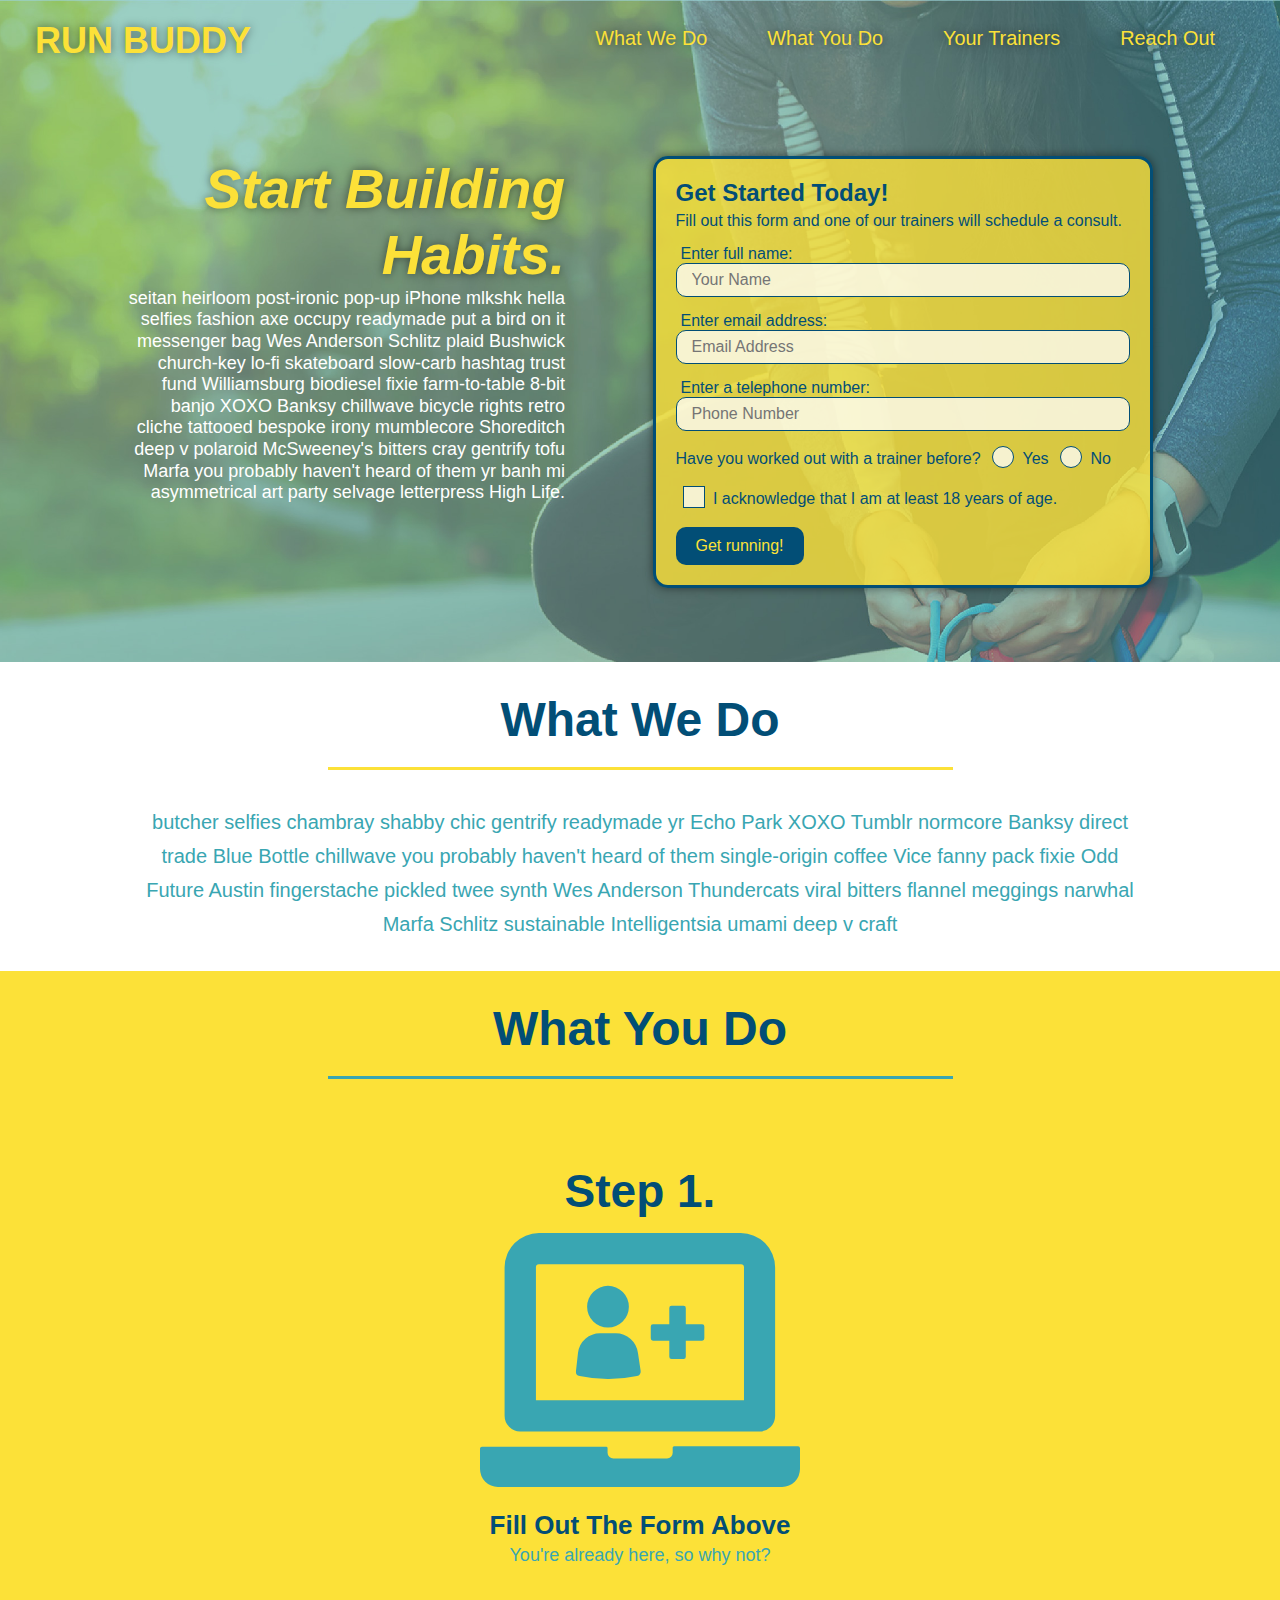
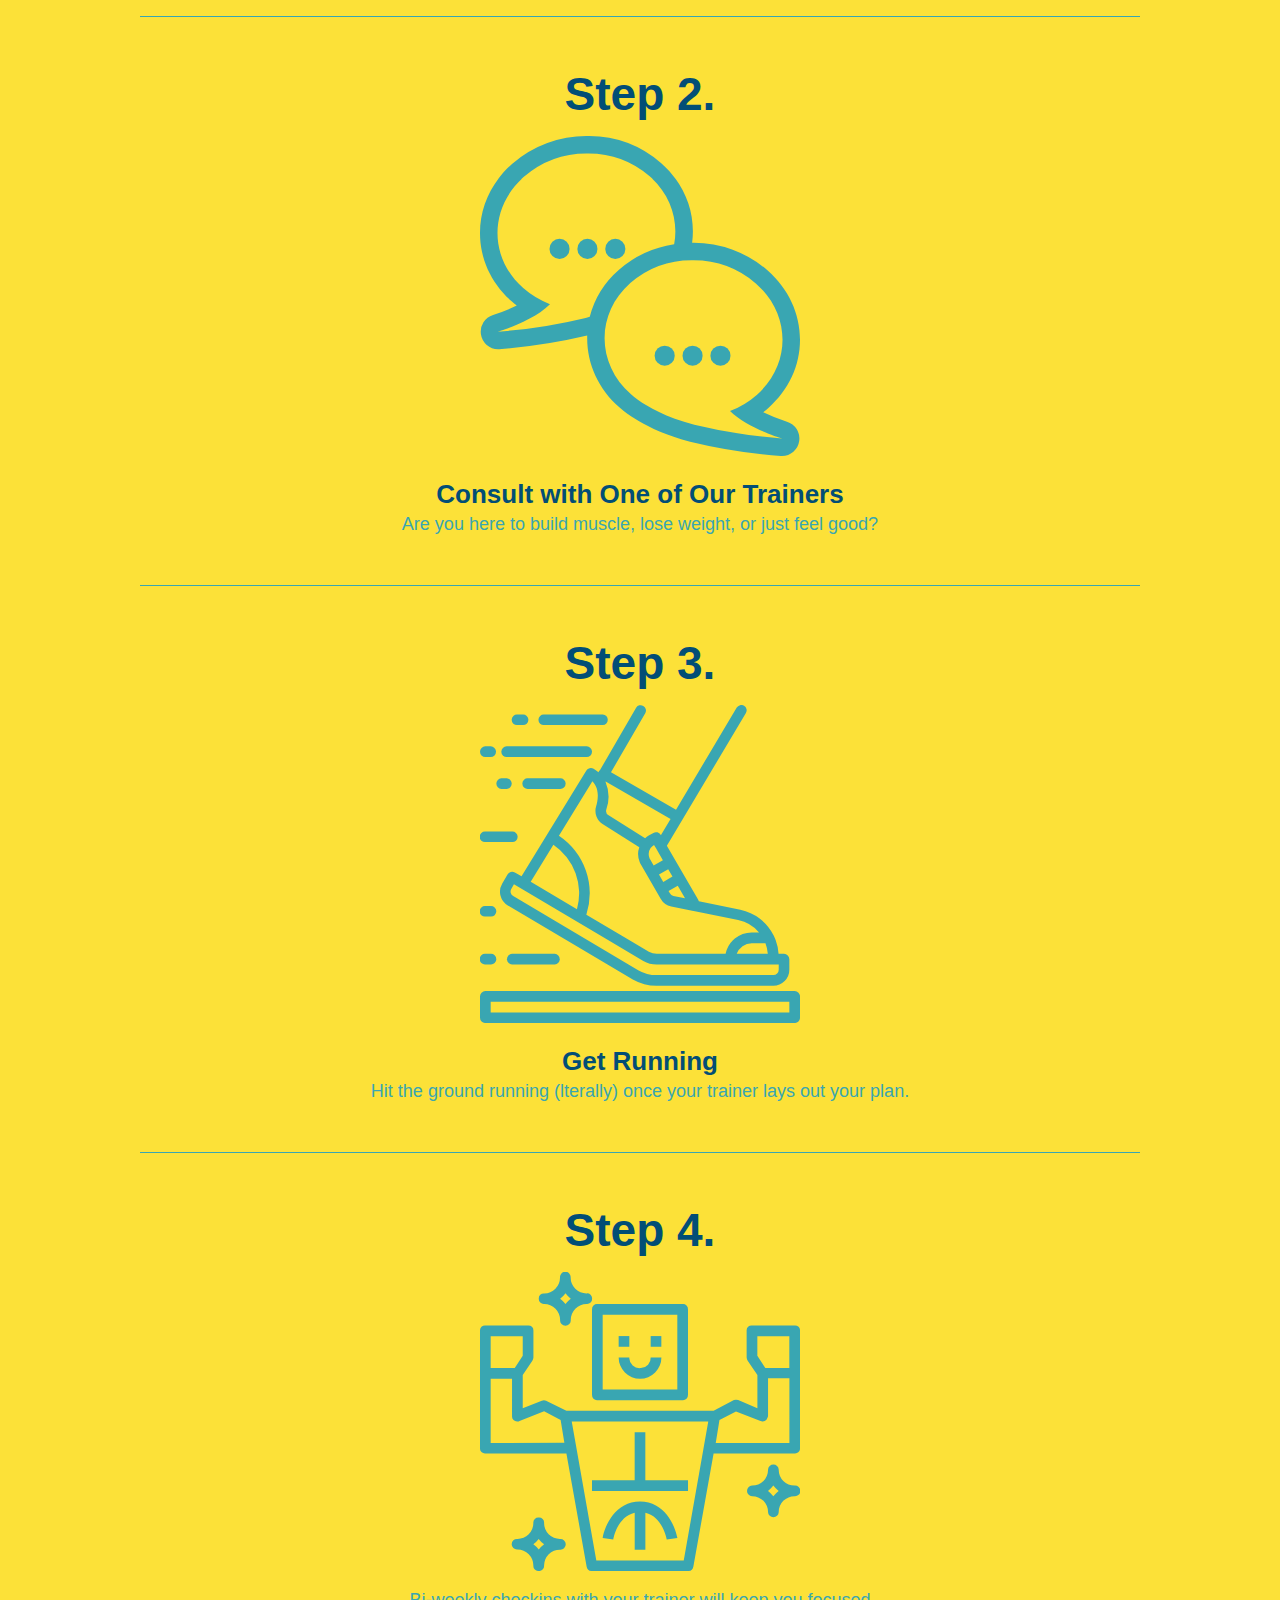
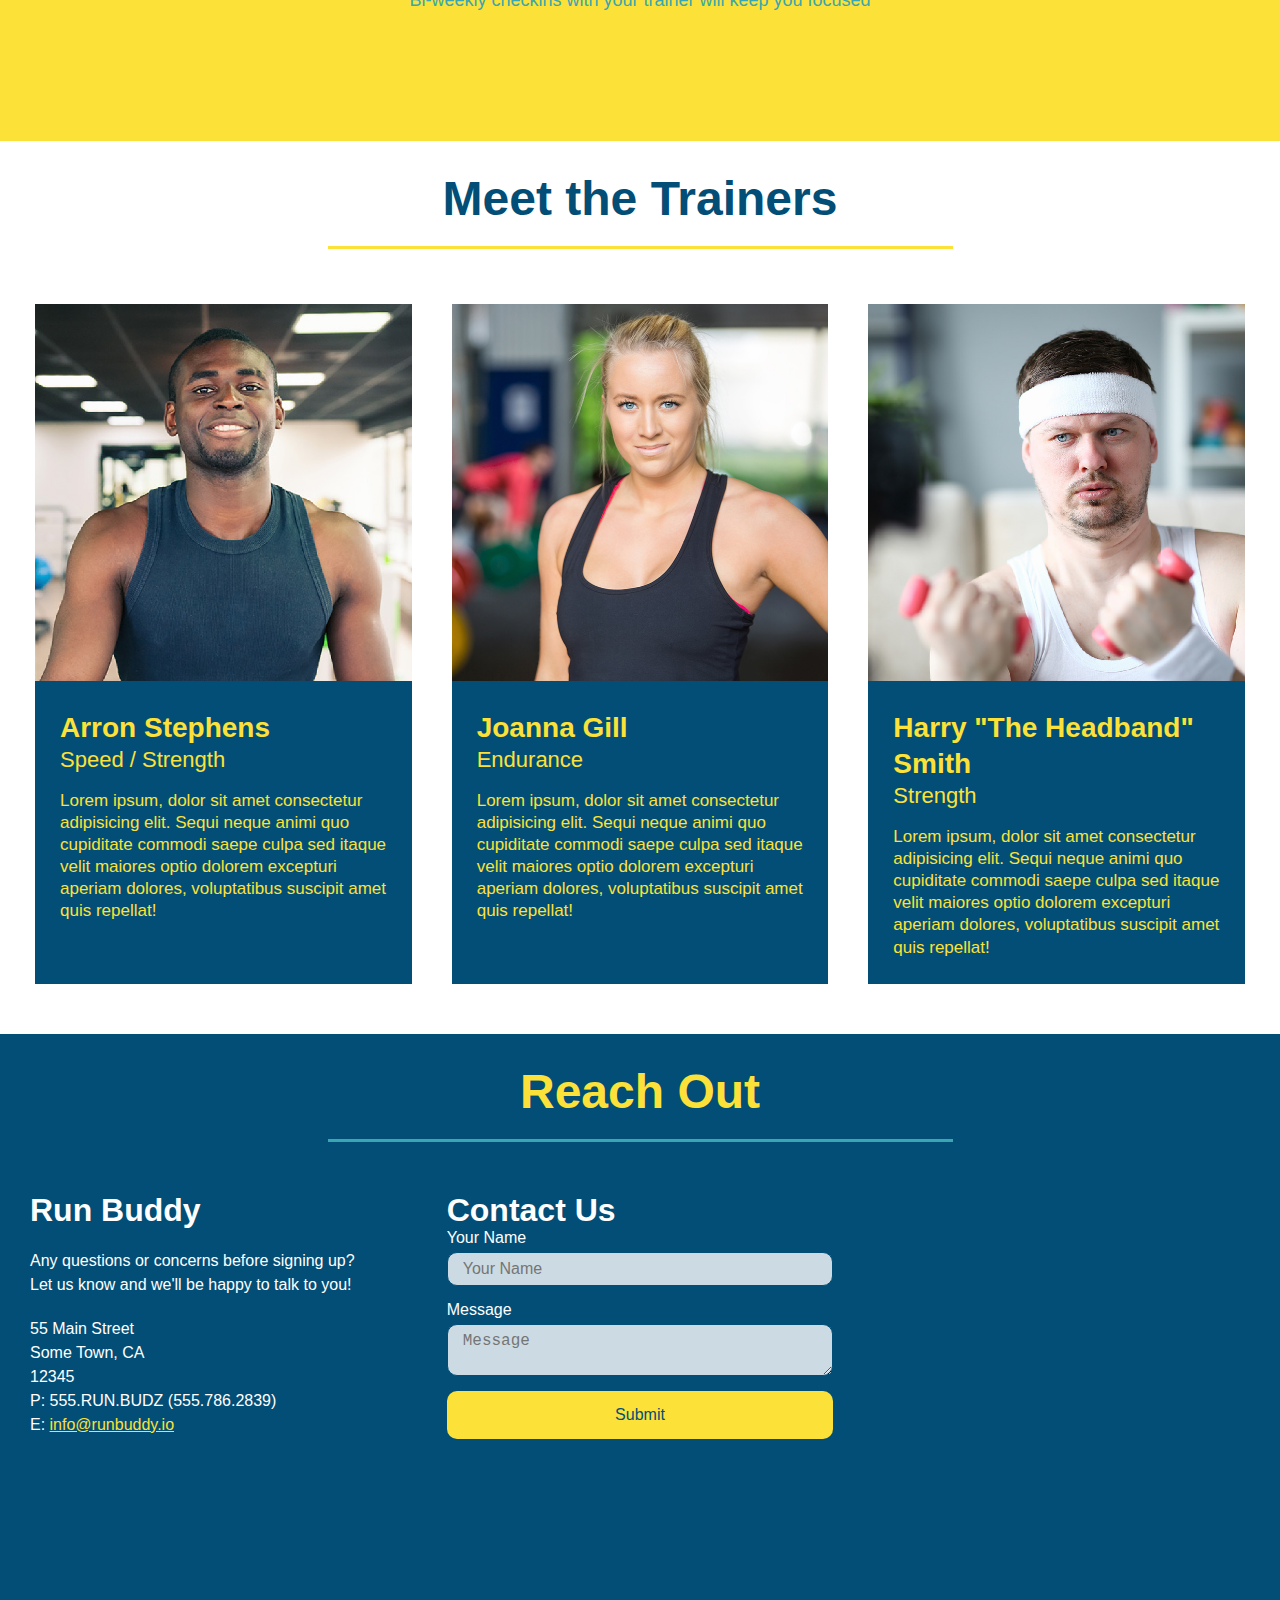
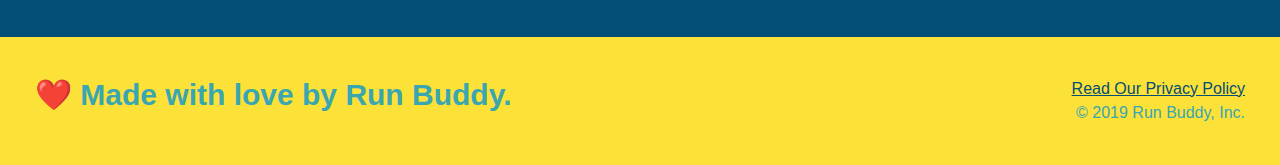
==== commit f3209fbb: "final css touches" ====
--- a/index.html
+++ b/index.html
@@ -39,6 +39,17 @@
 
   <!-- hero section -->
   <section class="hero">
+    <div class="hero-cta">
+      <h2>Start Building Habits.</h2>
+        <p>
+          seitan heirloom post-ironic pop-up iPhone mlkshk hella selfies fashion axe occupy readymade put a bird on it
+          messenger bag Wes Anderson Schlitz plaid Bushwick church-key lo-fi skateboard slow-carb hashtag trust fund
+          Williamsburg biodiesel fixie farm-to-table 8-bit banjo XOXO Banksy chillwave bicycle rights retro cliche
+          tattooed bespoke irony mumblecore Shoreditch deep v polaroid McSweeney's bitters cray gentrify tofu Marfa you
+          probably haven't heard of them yr banh mi asymmetrical art party selvage letterpress High Life.
+        </p>
+    </div>
+
     <div class="hero-form">
       <h3>Get Started Today!</h3>
       <p>Fill out this form and one of our trainers will schedule a consult.</p>
@@ -51,16 +62,20 @@
         <input type="text" placeholder="Phone Number" name="phone" id="phone" class="form-input" />
         <p>
           Have you worked out with a trainer before?
-          <input type="radio" name="trainer-confirm" id="trainer-yes" />
-          <label for="trainer-yes">Yes</label>
-          <input type="radio" name="trainer-confirm" id="trainer-no" />
-          <label for="trainer-no">No</label>
-        </p>
-        <p>
-          <label for="checkbox">
-            I acknowledge that I am at least 18 years of age.
-          </label>
-          <input type="checkbox" name="age-confirm" id="checkbox" />
+          <span class="radio-wrapper">
+            <input type="radio" name="trainer-confirm" id="trainer-yes" />
+            <label for="trainer-yes">Yes</label>
+          </span>
+          <span class="radio-wrapper">
+            <input type="radio" name="trainer-confirm" id="trainer-no" />
+            <label for="trainer-no">No</label>
+          </span>
+        </p>
+        <p>
+          <span class="checkbox-wrapper">
+            <input type="checkbox" name="age-confirm" id="checkbox" />
+            <label for="checkbox">I acknowledge that I am at least 18 years of age.</label>
+          </span>
         </p>
         <button type="submit">
           Get running!
--- a/assets/css/style.css
+++ b/assets/css/style.css
@@ -4,13 +4,19 @@
     box-sizing: border-box;
 }
 
+:root {
+    --primary-color: #fce138;
+    --secondary-color: #024e76;
+    --tertiary-color: #39a6b2;
+}
+
 body {
-    color: #39a6b2;
+    color: var(--tertiary-color);
     font-family: Helvetica, Arial, Helvetica, sans-serif;    
 }
 header{
     padding: 20px 35px;
-    background-color: #39a6b2;
+    background-color: var(--tertiary-color);
     display: flex;
     justify-content: space-between;
     flex-wrap: wrap;
@@ -22,11 +28,12 @@
     background-position: center;
     background-attachment: fixed;
     background-position: 80%;
+    z-index: 9999;
 }
 header h1{
     font-weight: bold;
     font-size: 36px;
-    color: #fce138;
+    color: var(--primary-color);
     margin: 0;
     text-shadow: 0 0 10px rgba(0, 0, 0, 0.5);
 
@@ -34,7 +41,7 @@
 
 header a{
     text-decoration: none;
-    color:#fce138;
+    color: var(--primary-color);
 }
 
 header nav{
@@ -61,13 +68,13 @@
     display: flex;
     justify-content: space-between;
     flex-wrap: wrap;
-    background: #fce138;
+    background: var(--primary-color);
     width: 100%;
     padding: 40px 35px;
 }
 
 footer h2{
-    color: #024e76;
+    color: var (var(--secondary-color));
     font-size: 30px;
     margin: 0;
 }
@@ -78,7 +85,7 @@
 }
 
 footer a{
-    color: #024e76;
+    color: var(--secondary-color);
 }
 
 /* Hero Style Start */
@@ -100,7 +107,7 @@
 .hero-cta h2{
     font-style: italic;
     font-size: 55px;
-    color: #fce138;
+    color: var(--primary-color);
     text-shadow: 0 0 10px rgba(0, 0, 0, 0.5);
 }
 
@@ -116,10 +123,10 @@
 
 /* hero form */
 .hero-form {
-    border: 3px solid #024e76;
+    border: 3px solid var(--secondary-color);
     background-color: rgb(252,225,56,80%);
     padding: 20px;
-    color: #024e76;
+    color: var(--secondary-color);
     width: 40%;
     margin: 3.5%;
     box-shadow: 0 0 10px rgba(0, 0, 0, 0.5);
@@ -136,11 +143,11 @@
 }
 
 .form-input {
-    border: 1px solid #024e76;
+    border: 1px solid var(--secondary-color);
     display: block;
     padding: 7px 15px;
     font-size: 16px;
-    color: #024e76;
+    color: var(--secondary-color);
     width: 100%;
     margin-bottom: 15px;
     border-radius: 10px;  
@@ -158,8 +165,8 @@
 }
 
 .hero-form button {
-  color: #fce138;
-  background-color: #024e76;
+  color: var(--primary-color);
+  background-color: var(--secondary-color);
   border: none;
   padding: 10px 20px;
   font-size: 16px;
@@ -167,13 +174,72 @@
 }
 
 .hero-form button:hover {
-    background-color: #39a6b2;
-}
-
-
+    background-color: var(--tertiary-color);
+}
+
+.checkbox-wrapper input, .radio-wrapper input {
+    opacity: 0;
+}
+
+.checkbox-wrapper label, .radio-wrapper label {
+  position: relative;
+  left: 10px;
+  margin: 10px;
+  line-height: 1.6;
+}
+
+.checkbox-wrapper label::before, .radio-wrapper label::before {
+    content: "";
+    height: 20px;
+    width: 20px;
+    background: rgba(255, 255, 255, 0.75);  
+    border: 1px solid var(--secondary-color);  
+    position: absolute;
+    top: -4px;
+    left: -30px;
+}
+  
+  .radio-wrapper label::before {
+    border-radius: 50%;
+}
+
+.radio-wrapper label::after {
+    content: "";
+    width: 20px;
+    height: 20px;
+    border-radius: 50%;
+    background: var(--secondary-color);
+    position: absolute;
+    left: -29px;
+    top: -3px;
+    background-image: radial-gradient(circle, #39a6b2, #024e76);
+}
+  
+  .checkbox-wrapper label::after {
+    content: "";
+    height: 6px;
+    width: 14px;
+    border-left: 2px solid var(--secondary-color);
+    border-bottom: 2px solid var(--secondary-color);
+    position: absolute;
+    left: -26px;
+    top: 1px;
+    transform: rotate(-58deg);
+    
+}
+
+.checkbox-wrapper input + label::after, 
+.radio-wrapper input + label::after {
+  content: none;
+}
+
+.checkbox-wrapper input:checked + label::after, 
+.radio-wrapper input:checked + label::after {
+  content: "";
+}
 .intro p {
     line-height: 1.7;
-    color: #39a6b2;
+    color: var(--tertiary-color);
     width: 80%;
     font-size: 20px;
     margin: 0 auto;
@@ -181,7 +247,7 @@
 }
 /* what you do section */
 .steps {
-    background: #fce138;
+    background: var(--primary-color);
 }
 
 .step{
@@ -192,7 +258,7 @@
     flex-wrap: wrap;
     align-items: center;
     justify-content: space-between;
-    border-bottom: 1px solid #39a6b2;
+    border-bottom: 1px solid var(--tertiary-color);
 }
 
 .step:last-child {
@@ -200,7 +266,7 @@
 
 }
 .step h3 {
-    color:#024e76;
+    color:var(--secondary-color);
     font-size: 46px;
     flex: 1 30%;
 }
@@ -226,19 +292,19 @@
 }
 
 .step-text p {
-    color: #39a6b2;
+    color: var(--tertiary-color);
     font-size: 18px;
 }
 
 .step-text h4 {
  font-size: 26px;
  line-height: 1.5;
- color: #024e76;
+ color: var(--secondary-color);
 }
 
 .section-title {
     font-size: 48px;
-    color: #024e76;
+    color: var(--secondary-color);
     border-bottom: 3px solid;
     padding-bottom: 20px;
     text-align: center;
@@ -247,11 +313,11 @@
   }
 
   .primary-border {
-    border-color: #fce138;
+    border-color: var(--primary-color);
   }
   
   .secondary-border {
-    border-color: #39a6b2;
+    border-color: var(--tertiary-color);
   }
   
   .trainers {
@@ -264,8 +330,8 @@
 
   .trainer {
       margin: 20px;
-      background: #024e76;
-      color: #fce138;
+      background: var(--secondary-color);
+      color: var(--primary-color);
       flex: 1;
   }
 
@@ -306,12 +372,12 @@
 }
 /* reach out section starts */
   .contact { 
-    background-color: #024e76;
+    background-color: var(--secondary-color);
       
   }
 
    .contact h2{
-       color: #fce138;
+       color: var(--primary-color);
    }
 
    .contact-info iframe{
@@ -323,7 +389,7 @@
    }
 
    .contact-info h3 {
-    color: #fce138;
+    color: var(--primary-color));
     font-size: 32px;
   }
 
@@ -336,7 +402,7 @@
   }
 
   .contact-info a {
-    color: #fce138;
+    color: var(--primary-color);
   }
 
   .contact-info {
@@ -351,11 +417,11 @@
   }
 
   .contact-form input, .contact-form textarea {
-      border: 1px solid #024e76;
+      border: 1px solid var(--secondary-color);
       display: block;
       padding: 7px 15px;
       font-size: 16px;
-      color: #024e76;
+      color: var(--secondary-color);
       width: 100%;
       margin-bottom: 15px;
       margin-top: 5px;
@@ -372,7 +438,7 @@
   .contact-form button {
       width: 100%;
       border: none;
-      background: #fce138;
+      background: var(--primary-color);
       color: #024e76;
       text-align: center;
       padding: 15px 0;
@@ -381,8 +447,8 @@
   }
 
   .contact-form button:hover {
-      color: #fce138;
-      background: #39a6b2;
+      color: var(--primary-color);
+      background: var(--tertiary-color);
   }
   /* MEDIA QUERY FOR SMALLER DESKTOP SCREENS AND SMALLER */
   /* this will be applied on any screen smaller than 980px */
@@ -409,8 +475,8 @@
     }
 
     header nav ul li a:hover {
-        background: #fce138;
-        color: #024e76;
+        background: var(--primary-color);
+        color: var(--secondary-color);
         border-radius: 15px;
         text-shadow: none;
 
